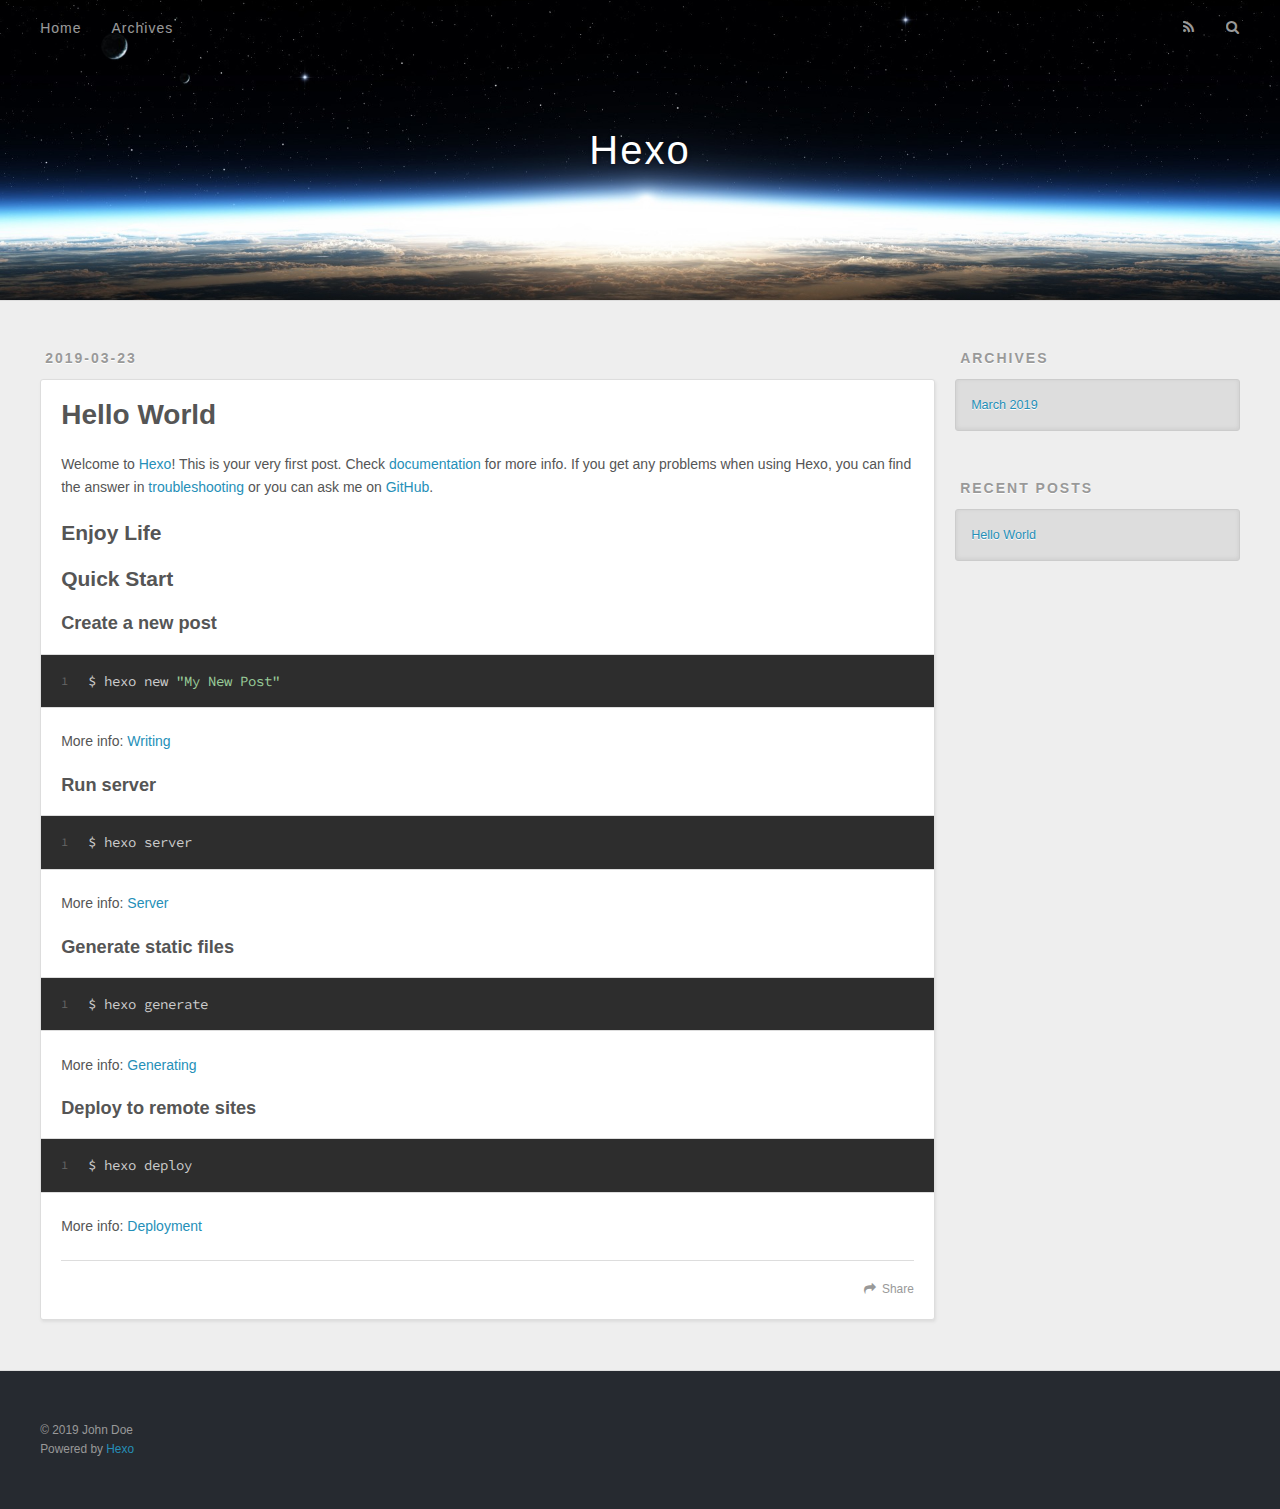
==== index.html @ 16b7b64a "Site updated: 2019-03-23 16:44:20" ====
<!DOCTYPE html>
<html>
<head><meta name="generator" content="Hexo 3.8.0">
  <meta charset="utf-8">
  

  
  <title>Hexo</title>
  <meta name="viewport" content="width=device-width, initial-scale=1, maximum-scale=1">
  <meta property="og:type" content="website">
<meta property="og:title" content="Hexo">
<meta property="og:url" content="http://rare-confused.github.io.git/index.html">
<meta property="og:site_name" content="Hexo">
<meta property="og:locale" content="default">
<meta name="twitter:card" content="summary">
<meta name="twitter:title" content="Hexo">
  
    <link rel="alternate" href="/atom.xml" title="Hexo" type="application/atom+xml">
  
  
    <link rel="icon" href="/favicon.png">
  
  
    <link href="//fonts.googleapis.com/css?family=Source+Code+Pro" rel="stylesheet" type="text/css">
  
  <link rel="stylesheet" href="/css/style.css">
</head>
</html>
<body>
  <div id="container">
    <div id="wrap">
      <header id="header">
  <div id="banner"></div>
  <div id="header-outer" class="outer">
    <div id="header-title" class="inner">
      <h1 id="logo-wrap">
        <a href="/" id="logo">Hexo</a>
      </h1>
      
    </div>
    <div id="header-inner" class="inner">
      <nav id="main-nav">
        <a id="main-nav-toggle" class="nav-icon"></a>
        
          <a class="main-nav-link" href="/">Home</a>
        
          <a class="main-nav-link" href="/archives">Archives</a>
        
      </nav>
      <nav id="sub-nav">
        
          <a id="nav-rss-link" class="nav-icon" href="/atom.xml" title="RSS Feed"></a>
        
        <a id="nav-search-btn" class="nav-icon" title="Search"></a>
      </nav>
      <div id="search-form-wrap">
        <form action="//google.com/search" method="get" accept-charset="UTF-8" class="search-form"><input type="search" name="q" class="search-form-input" placeholder="Search"><button type="submit" class="search-form-submit">&#xF002;</button><input type="hidden" name="sitesearch" value="http://rare-confused.github.io.git"></form>
      </div>
    </div>
  </div>
</header>
      <div class="outer">
        <section id="main">
  
    <article id="post-hello-world" class="article article-type-post" itemscope itemprop="blogPost">
  <div class="article-meta">
    <a href="/2019/03/23/hello-world/" class="article-date">
  <time datetime="2019-03-23T08:23:34.333Z" itemprop="datePublished">2019-03-23</time>
</a>
    
  </div>
  <div class="article-inner">
    
    
      <header class="article-header">
        
  
    <h1 itemprop="name">
      <a class="article-title" href="/2019/03/23/hello-world/">Hello World</a>
    </h1>
  

      </header>
    
    <div class="article-entry" itemprop="articleBody">
      
        <p>Welcome to <a href="https://hexo.io/" target="_blank" rel="noopener">Hexo</a>! This is your very first post. Check <a href="https://hexo.io/docs/" target="_blank" rel="noopener">documentation</a> for more info. If you get any problems when using Hexo, you can find the answer in <a href="https://hexo.io/docs/troubleshooting.html" target="_blank" rel="noopener">troubleshooting</a> or you can ask me on <a href="https://github.com/hexojs/hexo/issues" target="_blank" rel="noopener">GitHub</a>.</p>
<h2 id="Enjoy-Life"><a href="#Enjoy-Life" class="headerlink" title="Enjoy Life"></a>Enjoy Life</h2><h2 id="Quick-Start"><a href="#Quick-Start" class="headerlink" title="Quick Start"></a>Quick Start</h2><h3 id="Create-a-new-post"><a href="#Create-a-new-post" class="headerlink" title="Create a new post"></a>Create a new post</h3><figure class="highlight bash"><table><tr><td class="gutter"><pre><span class="line">1</span><br></pre></td><td class="code"><pre><span class="line">$ hexo new <span class="string">"My New Post"</span></span><br></pre></td></tr></table></figure>
<p>More info: <a href="https://hexo.io/docs/writing.html" target="_blank" rel="noopener">Writing</a></p>
<h3 id="Run-server"><a href="#Run-server" class="headerlink" title="Run server"></a>Run server</h3><figure class="highlight bash"><table><tr><td class="gutter"><pre><span class="line">1</span><br></pre></td><td class="code"><pre><span class="line">$ hexo server</span><br></pre></td></tr></table></figure>
<p>More info: <a href="https://hexo.io/docs/server.html" target="_blank" rel="noopener">Server</a></p>
<h3 id="Generate-static-files"><a href="#Generate-static-files" class="headerlink" title="Generate static files"></a>Generate static files</h3><figure class="highlight bash"><table><tr><td class="gutter"><pre><span class="line">1</span><br></pre></td><td class="code"><pre><span class="line">$ hexo generate</span><br></pre></td></tr></table></figure>
<p>More info: <a href="https://hexo.io/docs/generating.html" target="_blank" rel="noopener">Generating</a></p>
<h3 id="Deploy-to-remote-sites"><a href="#Deploy-to-remote-sites" class="headerlink" title="Deploy to remote sites"></a>Deploy to remote sites</h3><figure class="highlight bash"><table><tr><td class="gutter"><pre><span class="line">1</span><br></pre></td><td class="code"><pre><span class="line">$ hexo deploy</span><br></pre></td></tr></table></figure>
<p>More info: <a href="https://hexo.io/docs/deployment.html" target="_blank" rel="noopener">Deployment</a></p>

      
    </div>
    <footer class="article-footer">
      <a data-url="http://rare-confused.github.io.git/2019/03/23/hello-world/" data-id="cjtl8yqpu000048u8isn8j8bm" class="article-share-link">Share</a>
      
      
    </footer>
  </div>
  
</article>


  


</section>
        
          <aside id="sidebar">
  
    

  
    

  
    
  
    
  <div class="widget-wrap">
    <h3 class="widget-title">Archives</h3>
    <div class="widget">
      <ul class="archive-list"><li class="archive-list-item"><a class="archive-list-link" href="/archives/2019/03/">March 2019</a></li></ul>
    </div>
  </div>


  
    
  <div class="widget-wrap">
    <h3 class="widget-title">Recent Posts</h3>
    <div class="widget">
      <ul>
        
          <li>
            <a href="/2019/03/23/hello-world/">Hello World</a>
          </li>
        
      </ul>
    </div>
  </div>

  
</aside>
        
      </div>
      <footer id="footer">
  
  <div class="outer">
    <div id="footer-info" class="inner">
      &copy; 2019 John Doe<br>
      Powered by <a href="http://hexo.io/" target="_blank">Hexo</a>
    </div>
  </div>
</footer>
    </div>
    <nav id="mobile-nav">
  
    <a href="/" class="mobile-nav-link">Home</a>
  
    <a href="/archives" class="mobile-nav-link">Archives</a>
  
</nav>
    

<script src="//ajax.googleapis.com/ajax/libs/jquery/2.0.3/jquery.min.js"></script>


  <link rel="stylesheet" href="/fancybox/jquery.fancybox.css">
  <script src="/fancybox/jquery.fancybox.pack.js"></script>


<script src="/js/script.js"></script>



  </div>
</body>
</html>
---- css/style.css ----
body {
  width: 100%;
}
body:before,
body:after {
  content: "";
  display: table;
}
body:after {
  clear: both;
}
html,
body,
div,
span,
applet,
object,
iframe,
h1,
h2,
h3,
h4,
h5,
h6,
p,
blockquote,
pre,
a,
abbr,
acronym,
address,
big,
cite,
code,
del,
dfn,
em,
img,
ins,
kbd,
q,
s,
samp,
small,
strike,
strong,
sub,
sup,
tt,
var,
dl,
dt,
dd,
ol,
ul,
li,
fieldset,
form,
label,
legend,
table,
caption,
tbody,
tfoot,
thead,
tr,
th,
td {
  margin: 0;
  padding: 0;
  border: 0;
  outline: 0;
  font-weight: inherit;
  font-style: inherit;
  font-family: inherit;
  font-size: 100%;
  vertical-align: baseline;
}
body {
  line-height: 1;
  color: #000;
  background: #fff;
}
ol,
ul {
  list-style: none;
}
table {
  border-collapse: separate;
  border-spacing: 0;
  vertical-align: middle;
}
caption,
th,
td {
  text-align: left;
  font-weight: normal;
  vertical-align: middle;
}
a img {
  border: none;
}
input,
button {
  margin: 0;
  padding: 0;
}
input::-moz-focus-inner,
button::-moz-focus-inner {
  border: 0;
  padding: 0;
}
@font-face {
  font-family: FontAwesome;
  font-style: normal;
  font-weight: normal;
  src: url("fonts/fontawesome-webfont.eot?v=#4.0.3");
  src: url("fonts/fontawesome-webfont.eot?#iefix&v=#4.0.3") format("embedded-opentype"), url("fonts/fontawesome-webfont.woff?v=#4.0.3") format("woff"), url("fonts/fontawesome-webfont.ttf?v=#4.0.3") format("truetype"), url("fonts/fontawesome-webfont.svg#fontawesomeregular?v=#4.0.3") format("svg");
}
html,
body,
#container {
  height: 100%;
}
body {
  background: #eee;
  font: 14px -apple-system, BlinkMacSystemFont, "Segoe UI", "Roboto", "Oxygen", "Ubuntu", "Cantarell", "Fira Sans", "Droid Sans", "Helvetica Neue", sans-serif;
  -webkit-text-size-adjust: 100%;
}
.outer {
  max-width: 1220px;
  margin: 0 auto;
  padding: 0 20px;
}
.outer:before,
.outer:after {
  content: "";
  display: table;
}
.outer:after {
  clear: both;
}
.inner {
  display: inline;
  float: left;
  width: 98.33333333333333%;
  margin: 0 0.833333333333333%;
}
.left,
.alignleft {
  float: left;
}
.right,
.alignright {
  float: right;
}
.clear {
  clear: both;
}
#container {
  position: relative;
}
.mobile-nav-on {
  overflow: hidden;
}
#wrap {
  height: 100%;
  width: 100%;
  position: absolute;
  top: 0;
  left: 0;
  -webkit-transition: 0.2s ease-out;
  -moz-transition: 0.2s ease-out;
  -ms-transition: 0.2s ease-out;
  transition: 0.2s ease-out;
  z-index: 1;
  background: #eee;
}
.mobile-nav-on #wrap {
  left: 280px;
}
@media screen and (min-width: 768px) {
  #main {
    display: inline;
    float: left;
    width: 73.33333333333333%;
    margin: 0 0.833333333333333%;
  }
}
.article-date,
.article-category-link,
.archive-year,
.widget-title {
  text-decoration: none;
  text-transform: uppercase;
  letter-spacing: 2px;
  color: #999;
  margin-bottom: 1em;
  margin-left: 5px;
  line-height: 1em;
  text-shadow: 0 1px #fff;
  font-weight: bold;
}
.article-inner,
.archive-article-inner {
  background: #fff;
  -webkit-box-shadow: 1px 2px 3px #ddd;
  box-shadow: 1px 2px 3px #ddd;
  border: 1px solid #ddd;
  border-radius: 3px;
}
.article-entry h1,
.widget h1 {
  font-size: 2em;
}
.article-entry h2,
.widget h2 {
  font-size: 1.5em;
}
.article-entry h3,
.widget h3 {
  font-size: 1.3em;
}
.article-entry h4,
.widget h4 {
  font-size: 1.2em;
}
.article-entry h5,
.widget h5 {
  font-size: 1em;
}
.article-entry h6,
.widget h6 {
  font-size: 1em;
  color: #999;
}
.article-entry hr,
.widget hr {
  border: 1px dashed #ddd;
}
.article-entry strong,
.widget strong {
  font-weight: bold;
}
.article-entry em,
.widget em,
.article-entry cite,
.widget cite {
  font-style: italic;
}
.article-entry sup,
.widget sup,
.article-entry sub,
.widget sub {
  font-size: 0.75em;
  line-height: 0;
  position: relative;
  vertical-align: baseline;
}
.article-entry sup,
.widget sup {
  top: -0.5em;
}
.article-entry sub,
.widget sub {
  bottom: -0.2em;
}
.article-entry small,
.widget small {
  font-size: 0.85em;
}
.article-entry acronym,
.widget acronym,
.article-entry abbr,
.widget abbr {
  border-bottom: 1px dotted;
}
.article-entry ul,
.widget ul,
.article-entry ol,
.widget ol,
.article-entry dl,
.widget dl {
  margin: 0 20px;
  line-height: 1.6em;
}
.article-entry ul ul,
.widget ul ul,
.article-entry ol ul,
.widget ol ul,
.article-entry ul ol,
.widget ul ol,
.article-entry ol ol,
.widget ol ol {
  margin-top: 0;
  margin-bottom: 0;
}
.article-entry ul,
.widget ul {
  list-style: disc;
}
.article-entry ol,
.widget ol {
  list-style: decimal;
}
.article-entry dt,
.widget dt {
  font-weight: bold;
}
#header {
  height: 300px;
  position: relative;
  border-bottom: 1px solid #ddd;
}
#header:before,
#header:after {
  content: "";
  position: absolute;
  left: 0;
  right: 0;
  height: 40px;
}
#header:before {
  top: 0;
  background: -webkit-linear-gradient(rgba(0,0,0,0.2), transparent);
  background: -moz-linear-gradient(rgba(0,0,0,0.2), transparent);
  background: -ms-linear-gradient(rgba(0,0,0,0.2), transparent);
  background: linear-gradient(rgba(0,0,0,0.2), transparent);
}
#header:after {
  bottom: 0;
  background: -webkit-linear-gradient(transparent, rgba(0,0,0,0.2));
  background: -moz-linear-gradient(transparent, rgba(0,0,0,0.2));
  background: -ms-linear-gradient(transparent, rgba(0,0,0,0.2));
  background: linear-gradient(transparent, rgba(0,0,0,0.2));
}
#header-outer {
  height: 100%;
  position: relative;
}
#header-inner {
  position: relative;
  overflow: hidden;
}
#banner {
  position: absolute;
  top: 0;
  left: 0;
  width: 100%;
  height: 100%;
  background: url("images/banner.jpg") center #000;
  -webkit-background-size: cover;
  -moz-background-size: cover;
  background-size: cover;
  z-index: -1;
}
#header-title {
  text-align: center;
  height: 40px;
  position: absolute;
  top: 50%;
  left: 0;
  margin-top: -20px;
}
#logo,
#subtitle {
  text-decoration: none;
  color: #fff;
  font-weight: 300;
  text-shadow: 0 1px 4px rgba(0,0,0,0.3);
}
#logo {
  font-size: 40px;
  line-height: 40px;
  letter-spacing: 2px;
}
#subtitle {
  font-size: 16px;
  line-height: 16px;
  letter-spacing: 1px;
}
#subtitle-wrap {
  margin-top: 16px;
}
#main-nav {
  float: left;
  margin-left: -15px;
}
.nav-icon,
.main-nav-link {
  float: left;
  color: #fff;
  opacity: 0.6;
  text-decoration: none;
  text-shadow: 0 1px rgba(0,0,0,0.2);
  -webkit-transition: opacity 0.2s;
  -moz-transition: opacity 0.2s;
  -ms-transition: opacity 0.2s;
  transition: opacity 0.2s;
  display: block;
  padding: 20px 15px;
}
.nav-icon:hover,
.main-nav-link:hover {
  opacity: 1;
}
.nav-icon {
  font-family: FontAwesome;
  text-align: center;
  font-size: 14px;
  width: 14px;
  height: 14px;
  padding: 20px 15px;
  position: relative;
  cursor: pointer;
}
.main-nav-link {
  font-weight: 300;
  letter-spacing: 1px;
}
@media screen and (max-width: 479px) {
  .main-nav-link {
    display: none;
  }
}
#main-nav-toggle {
  display: none;
}
#main-nav-toggle:before {
  content: "\f0c9";
}
@media screen and (max-width: 479px) {
  #main-nav-toggle {
    display: block;
  }
}
#sub-nav {
  float: right;
  margin-right: -15px;
}
#nav-rss-link:before {
  content: "\f09e";
}
#nav-search-btn:before {
  content: "\f002";
}
#search-form-wrap {
  position: absolute;
  top: 15px;
  width: 150px;
  height: 30px;
  right: -150px;
  opacity: 0;
  -webkit-transition: 0.2s ease-out;
  -moz-transition: 0.2s ease-out;
  -ms-transition: 0.2s ease-out;
  transition: 0.2s ease-out;
}
#search-form-wrap.on {
  opacity: 1;
  right: 0;
}
@media screen and (max-width: 479px) {
  #search-form-wrap {
    width: 100%;
    right: -100%;
  }
}
.search-form {
  position: absolute;
  top: 0;
  left: 0;
  right: 0;
  background: #fff;
  padding: 5px 15px;
  border-radius: 15px;
  -webkit-box-shadow: 0 0 10px rgba(0,0,0,0.3);
  box-shadow: 0 0 10px rgba(0,0,0,0.3);
}
.search-form-input {
  border: none;
  background: none;
  color: #555;
  width: 100%;
  font: 13px -apple-system, BlinkMacSystemFont, "Segoe UI", "Roboto", "Oxygen", "Ubuntu", "Cantarell", "Fira Sans", "Droid Sans", "Helvetica Neue", sans-serif;
  outline: none;
}
.search-form-input::-webkit-search-results-decoration,
.search-form-input::-webkit-search-cancel-button {
  -webkit-appearance: none;
}
.search-form-submit {
  position: absolute;
  top: 50%;
  right: 10px;
  margin-top: -7px;
  font: 13px FontAwesome;
  border: none;
  background: none;
  color: #bbb;
  cursor: pointer;
}
.search-form-submit:hover,
.search-form-submit:focus {
  color: #777;
}
.article {
  margin: 50px 0;
}
.article-inner {
  overflow: hidden;
}
.article-meta:before,
.article-meta:after {
  content: "";
  display: table;
}
.article-meta:after {
  clear: both;
}
.article-date {
  float: left;
}
.article-category {
  float: left;
  line-height: 1em;
  color: #ccc;
  text-shadow: 0 1px #fff;
  margin-left: 8px;
}
.article-category:before {
  content: "\2022";
}
.article-category-link {
  margin: 0 12px 1em;
}
.article-header {
  padding: 20px 20px 0;
}
.article-title {
  text-decoration: none;
  font-size: 2em;
  font-weight: bold;
  color: #555;
  line-height: 1.1em;
  -webkit-transition: color 0.2s;
  -moz-transition: color 0.2s;
  -ms-transition: color 0.2s;
  transition: color 0.2s;
}
a.article-title:hover {
  color: #258fb8;
}
.article-entry {
  color: #555;
  padding: 0 20px;
}
.article-entry:before,
.article-entry:after {
  content: "";
  display: table;
}
.article-entry:after {
  clear: both;
}
.article-entry p,
.article-entry table {
  line-height: 1.6em;
  margin: 1.6em 0;
}
.article-entry h1,
.article-entry h2,
.article-entry h3,
.article-entry h4,
.article-entry h5,
.article-entry h6 {
  font-weight: bold;
}
.article-entry h1,
.article-entry h2,
.article-entry h3,
.article-entry h4,
.article-entry h5,
.article-entry h6 {
  line-height: 1.1em;
  margin: 1.1em 0;
}
.article-entry a {
  color: #258fb8;
  text-decoration: none;
}
.article-entry a:hover {
  text-decoration: underline;
}
.article-entry ul,
.article-entry ol,
.article-entry dl {
  margin-top: 1.6em;
  margin-bottom: 1.6em;
}
.article-entry img,
.article-entry video {
  max-width: 100%;
  height: auto;
  display: block;
  margin: auto;
}
.article-entry iframe {
  border: none;
}
.article-entry table {
  width: 100%;
  border-collapse: collapse;
  border-spacing: 0;
}
.article-entry th {
  font-weight: bold;
  border-bottom: 3px solid #ddd;
  padding-bottom: 0.5em;
}
.article-entry td {
  border-bottom: 1px solid #ddd;
  padding: 10px 0;
}
.article-entry blockquote {
  font-family: Georgia, "Times New Roman", serif;
  font-size: 1.4em;
  margin: 1.6em 20px;
  text-align: center;
}
.article-entry blockquote footer {
  font-size: 14px;
  margin: 1.6em 0;
  font-family: -apple-system, BlinkMacSystemFont, "Segoe UI", "Roboto", "Oxygen", "Ubuntu", "Cantarell", "Fira Sans", "Droid Sans", "Helvetica Neue", sans-serif;
}
.article-entry blockquote footer cite:before {
  content: "—";
  padding: 0 0.5em;
}
.article-entry .pullquote {
  text-align: left;
  width: 45%;
  margin: 0;
}
.article-entry .pullquote.left {
  margin-left: 0.5em;
  margin-right: 1em;
}
.article-entry .pullquote.right {
  margin-right: 0.5em;
  margin-left: 1em;
}
.article-entry .caption {
  color: #999;
  display: block;
  font-size: 0.9em;
  margin-top: 0.5em;
  position: relative;
  text-align: center;
}
.article-entry .video-container {
  position: relative;
  padding-top: 56.25%;
  height: 0;
  overflow: hidden;
}
.article-entry .video-container iframe,
.article-entry .video-container object,
.article-entry .video-container embed {
  position: absolute;
  top: 0;
  left: 0;
  width: 100%;
  height: 100%;
  margin-top: 0;
}
.article-more-link a {
  display: inline-block;
  line-height: 1em;
  padding: 6px 15px;
  border-radius: 15px;
  background: #eee;
  color: #999;
  text-shadow: 0 1px #fff;
  text-decoration: none;
}
.article-more-link a:hover {
  background: #258fb8;
  color: #fff;
  text-decoration: none;
  text-shadow: 0 1px #1e7293;
}
.article-footer {
  font-size: 0.85em;
  line-height: 1.6em;
  border-top: 1px solid #ddd;
  padding-top: 1.6em;
  margin: 0 20px 20px;
}
.article-footer:before,
.article-footer:after {
  content: "";
  display: table;
}
.article-footer:after {
  clear: both;
}
.article-footer a {
  color: #999;
  text-decoration: none;
}
.article-footer a:hover {
  color: #555;
}
.article-tag-list-item {
  float: left;
  margin-right: 10px;
}
.article-tag-list-link:before {
  content: "#";
}
.article-comment-link {
  float: right;
}
.article-comment-link:before {
  content: "\f075";
  font-family: FontAwesome;
  padding-right: 8px;
}
.article-share-link {
  cursor: pointer;
  float: right;
  margin-left: 20px;
}
.article-share-link:before {
  content: "\f064";
  font-family: FontAwesome;
  padding-right: 6px;
}
#article-nav {
  position: relative;
}
#article-nav:before,
#article-nav:after {
  content: "";
  display: table;
}
#article-nav:after {
  clear: both;
}
@media screen and (min-width: 768px) {
  #article-nav {
    margin: 50px 0;
  }
  #article-nav:before {
    width: 8px;
    height: 8px;
    position: absolute;
    top: 50%;
    left: 50%;
    margin-top: -4px;
    margin-left: -4px;
    content: "";
    border-radius: 50%;
    background: #ddd;
    -webkit-box-shadow: 0 1px 2px #fff;
    box-shadow: 0 1px 2px #fff;
  }
}
.article-nav-link-wrap {
  text-decoration: none;
  text-shadow: 0 1px #fff;
  color: #999;
  -webkit-box-sizing: border-box;
  -moz-box-sizing: border-box;
  box-sizing: border-box;
  margin-top: 50px;
  text-align: center;
  display: block;
}
.article-nav-link-wrap:hover {
  color: #555;
}
@media screen and (min-width: 768px) {
  .article-nav-link-wrap {
    width: 50%;
    margin-top: 0;
  }
}
@media screen and (min-width: 768px) {
  #article-nav-newer {
    float: left;
    text-align: right;
    padding-right: 20px;
  }
}
@media screen and (min-width: 768px) {
  #article-nav-older {
    float: right;
    text-align: left;
    padding-left: 20px;
  }
}
.article-nav-caption {
  text-transform: uppercase;
  letter-spacing: 2px;
  color: #ddd;
  line-height: 1em;
  font-weight: bold;
}
#article-nav-newer .article-nav-caption {
  margin-right: -2px;
}
.article-nav-title {
  font-size: 0.85em;
  line-height: 1.6em;
  margin-top: 0.5em;
}
.article-share-box {
  position: absolute;
  display: none;
  background: #fff;
  -webkit-box-shadow: 1px 2px 10px rgba(0,0,0,0.2);
  box-shadow: 1px 2px 10px rgba(0,0,0,0.2);
  border-radius: 3px;
  margin-left: -145px;
  overflow: hidden;
  z-index: 1;
}
.article-share-box.on {
  display: block;
}
.article-share-input {
  width: 100%;
  background: none;
  -webkit-box-sizing: border-box;
  -moz-box-sizing: border-box;
  box-sizing: border-box;
  font: 14px -apple-system, BlinkMacSystemFont, "Segoe UI", "Roboto", "Oxygen", "Ubuntu", "Cantarell", "Fira Sans", "Droid Sans", "Helvetica Neue", sans-serif;
  padding: 0 15px;
  color: #555;
  outline: none;
  border: 1px solid #ddd;
  border-radius: 3px 3px 0 0;
  height: 36px;
  line-height: 36px;
}
.article-share-links {
  background: #eee;
}
.article-share-links:before,
.article-share-links:after {
  content: "";
  display: table;
}
.article-share-links:after {
  clear: both;
}
.article-share-twitter,
.article-share-facebook,
.article-share-pinterest,
.article-share-google {
  width: 50px;
  height: 36px;
  display: block;
  float: left;
  position: relative;
  color: #999;
  text-shadow: 0 1px #fff;
}
.article-share-twitter:before,
.article-share-facebook:before,
.article-share-pinterest:before,
.article-share-google:before {
  font-size: 20px;
  font-family: FontAwesome;
  width: 20px;
  height: 20px;
  position: absolute;
  top: 50%;
  left: 50%;
  margin-top: -10px;
  margin-left: -10px;
  text-align: center;
}
.article-share-twitter:hover,
.article-share-facebook:hover,
.article-share-pinterest:hover,
.article-share-google:hover {
  color: #fff;
}
.article-share-twitter:before {
  content: "\f099";
}
.article-share-twitter:hover {
  background: #00aced;
  text-shadow: 0 1px #008abe;
}
.article-share-facebook:before {
  content: "\f09a";
}
.article-share-facebook:hover {
  background: #3b5998;
  text-shadow: 0 1px #2f477a;
}
.article-share-pinterest:before {
  content: "\f0d2";
}
.article-share-pinterest:hover {
  background: #cb2027;
  text-shadow: 0 1px #a21a1f;
}
.article-share-google:before {
  content: "\f0d5";
}
.article-share-google:hover {
  background: #dd4b39;
  text-shadow: 0 1px #be3221;
}
.article-gallery {
  background: #000;
  position: relative;
}
.article-gallery-photos {
  position: relative;
  overflow: hidden;
}
.article-gallery-img {
  display: none;
  max-width: 100%;
}
.article-gallery-img:first-child {
  display: block;
}
.article-gallery-img.loaded {
  position: absolute;
  display: block;
}
.article-gallery-img img {
  display: block;
  max-width: 100%;
  margin: 0 auto;
}
#comments {
  background: #fff;
  -webkit-box-shadow: 1px 2px 3px #ddd;
  box-shadow: 1px 2px 3px #ddd;
  padding: 20px;
  border: 1px solid #ddd;
  border-radius: 3px;
  margin: 50px 0;
}
#comments a {
  color: #258fb8;
}
.archives-wrap {
  margin: 50px 0;
}
.archives:before,
.archives:after {
  content: "";
  display: table;
}
.archives:after {
  clear: both;
}
.archive-year-wrap {
  margin-bottom: 1em;
}
.archives {
  -webkit-column-gap: 10px;
  -moz-column-gap: 10px;
  column-gap: 10px;
}
@media screen and (min-width: 480px) and (max-width: 767px) {
  .archives {
    -webkit-column-count: 2;
    -moz-column-count: 2;
    column-count: 2;
  }
}
@media screen and (min-width: 768px) {
  .archives {
    -webkit-column-count: 3;
    -moz-column-count: 3;
    column-count: 3;
  }
}
.archive-article {
  -webkit-column-break-inside: avoid;
  page-break-inside: avoid;
  overflow: hidden;
  break-inside: avoid-column;
}
.archive-article-inner {
  padding: 10px;
  margin-bottom: 15px;
}
.archive-article-title {
  text-decoration: none;
  font-weight: bold;
  color: #555;
  -webkit-transition: color 0.2s;
  -moz-transition: color 0.2s;
  -ms-transition: color 0.2s;
  transition: color 0.2s;
  line-height: 1.6em;
}
.archive-article-title:hover {
  color: #258fb8;
}
.archive-article-footer {
  margin-top: 1em;
}
.archive-article-date {
  color: #999;
  text-decoration: none;
  font-size: 0.85em;
  line-height: 1em;
  margin-bottom: 0.5em;
  display: block;
}
#page-nav {
  margin: 50px auto;
  background: #fff;
  -webkit-box-shadow: 1px 2px 3px #ddd;
  box-shadow: 1px 2px 3px #ddd;
  border: 1px solid #ddd;
  border-radius: 3px;
  text-align: center;
  color: #999;
  overflow: hidden;
}
#page-nav:before,
#page-nav:after {
  content: "";
  display: table;
}
#page-nav:after {
  clear: both;
}
#page-nav a,
#page-nav span {
  padding: 10px 20px;
  line-height: 1;
  height: 2ex;
}
#page-nav a {
  color: #999;
  text-decoration: none;
}
#page-nav a:hover {
  background: #999;
  color: #fff;
}
#page-nav .prev {
  float: left;
}
#page-nav .next {
  float: right;
}
#page-nav .page-number {
  display: inline-block;
}
@media screen and (max-width: 479px) {
  #page-nav .page-number {
    display: none;
  }
}
#page-nav .current {
  color: #555;
  font-weight: bold;
}
#page-nav .space {
  color: #ddd;
}
#footer {
  background: #262a30;
  padding: 50px 0;
  border-top: 1px solid #ddd;
  color: #999;
}
#footer a {
  color: #258fb8;
  text-decoration: none;
}
#footer a:hover {
  text-decoration: underline;
}
#footer-info {
  line-height: 1.6em;
  font-size: 0.85em;
}
.article-entry pre,
.article-entry .highlight {
  background: #2d2d2d;
  margin: 0 -20px;
  padding: 15px 20px;
  border-style: solid;
  border-color: #ddd;
  border-width: 1px 0;
  overflow: auto;
  color: #ccc;
  line-height: 22.400000000000002px;
}
.article-entry .highlight .gutter pre,
.article-entry .gist .gist-file .gist-data .line-numbers {
  color: #666;
  font-size: 0.85em;
}
.article-entry pre,
.article-entry code {
  font-family: "Source Code Pro", Consolas, Monaco, Menlo, Consolas, monospace;
}
.article-entry code {
  background: #eee;
  text-shadow: 0 1px #fff;
  padding: 0 0.3em;
}
.article-entry pre code {
  background: none;
  text-shadow: none;
  padding: 0;
}
.article-entry .highlight pre {
  border: none;
  margin: 0;
  padding: 0;
}
.article-entry .highlight table {
  margin: 0;
  width: auto;
}
.article-entry .highlight td {
  border: none;
  padding: 0;
}
.article-entry .highlight figcaption {
  font-size: 0.85em;
  color: #999;
  line-height: 1em;
  margin-bottom: 1em;
}
.article-entry .highlight figcaption:before,
.article-entry .highlight figcaption:after {
  content: "";
  display: table;
}
.article-entry .highlight figcaption:after {
  clear: both;
}
.article-entry .highlight figcaption a {
  float: right;
}
.article-entry .highlight .gutter pre {
  text-align: right;
  padding-right: 20px;
}
.article-entry .highlight .line {
  height: 22.400000000000002px;
}
.article-entry .highlight .line.marked {
  background: #515151;
}
.article-entry .gist {
  margin: 0 -20px;
  border-style: solid;
  border-color: #ddd;
  border-width: 1px 0;
  background: #2d2d2d;
  padding: 15px 20px 15px 0;
}
.article-entry .gist .gist-file {
  border: none;
  font-family: "Source Code Pro", Consolas, Monaco, Menlo, Consolas, monospace;
  margin: 0;
}
.article-entry .gist .gist-file .gist-data {
  background: none;
  border: none;
}
.article-entry .gist .gist-file .gist-data .line-numbers {
  background: none;
  border: none;
  padding: 0 20px 0 0;
}
.article-entry .gist .gist-file .gist-data .line-data {
  padding: 0 !important;
}
.article-entry .gist .gist-file .highlight {
  margin: 0;
  padding: 0;
  border: none;
}
.article-entry .gist .gist-file .gist-meta {
  background: #2d2d2d;
  color: #999;
  font: 0.85em -apple-system, BlinkMacSystemFont, "Segoe UI", "Roboto", "Oxygen", "Ubuntu", "Cantarell", "Fira Sans", "Droid Sans", "Helvetica Neue", sans-serif;
  text-shadow: 0 0;
  padding: 0;
  margin-top: 1em;
  margin-left: 20px;
}
.article-entry .gist .gist-file .gist-meta a {
  color: #258fb8;
  font-weight: normal;
}
.article-entry .gist .gist-file .gist-meta a:hover {
  text-decoration: underline;
}
pre .comment,
pre .title {
  color: #999;
}
pre .variable,
pre .attribute,
pre .tag,
pre .regexp,
pre .ruby .constant,
pre .xml .tag .title,
pre .xml .pi,
pre .xml .doctype,
pre .html .doctype,
pre .css .id,
pre .css .class,
pre .css .pseudo {
  color: #f2777a;
}
pre .number,
pre .preprocessor,
pre .built_in,
pre .literal,
pre .params,
pre .constant {
  color: #f99157;
}
pre .class,
pre .ruby .class .title,
pre .css .rules .attribute {
  color: #9c9;
}
pre .string,
pre .value,
pre .inheritance,
pre .header,
pre .ruby .symbol,
pre .xml .cdata {
  color: #9c9;
}
pre .css .hexcolor {
  color: #6cc;
}
pre .function,
pre .python .decorator,
pre .python .title,
pre .ruby .function .title,
pre .ruby .title .keyword,
pre .perl .sub,
pre .javascript .title,
pre .coffeescript .title {
  color: #69c;
}
pre .keyword,
pre .javascript .function {
  color: #c9c;
}
@media screen and (max-width: 479px) {
  #mobile-nav {
    position: absolute;
    top: 0;
    left: 0;
    width: 280px;
    height: 100%;
    background: #191919;
    border-right: 1px solid #fff;
  }
}
@media screen and (max-width: 479px) {
  .mobile-nav-link {
    display: block;
    color: #999;
    text-decoration: none;
    padding: 15px 20px;
    font-weight: bold;
  }
  .mobile-nav-link:hover {
    color: #fff;
  }
}
@media screen and (min-width: 768px) {
  #sidebar {
    display: inline;
    float: left;
    width: 23.333333333333332%;
    margin: 0 0.833333333333333%;
  }
}
.widget-wrap {
  margin: 50px 0;
}
.widget {
  color: #777;
  text-shadow: 0 1px #fff;
  background: #ddd;
  -webkit-box-shadow: 0 -1px 4px #ccc inset;
  box-shadow: 0 -1px 4px #ccc inset;
  border: 1px solid #ccc;
  padding: 15px;
  border-radius: 3px;
}
.widget a {
  color: #258fb8;
  text-decoration: none;
}
.widget a:hover {
  text-decoration: underline;
}
.widget ul ul,
.widget ol ul,
.widget dl ul,
.widget ul ol,
.widget ol ol,
.widget dl ol,
.widget ul dl,
.widget ol dl,
.widget dl dl {
  margin-left: 15px;
  list-style: disc;
}
.widget {
  line-height: 1.6em;
  word-wrap: break-word;
  font-size: 0.9em;
}
.widget ul,
.widget ol {
  list-style: none;
  margin: 0;
}
.widget ul ul,
.widget ol ul,
.widget ul ol,
.widget ol ol {
  margin: 0 20px;
}
.widget ul ul,
.widget ol ul {
  list-style: disc;
}
.widget ul ol,
.widget ol ol {
  list-style: decimal;
}
.category-list-count,
.tag-list-count,
.archive-list-count {
  padding-left: 5px;
  color: #999;
  font-size: 0.85em;
}
.category-list-count:before,
.tag-list-count:before,
.archive-list-count:before {
  content: "(";
}
.category-list-count:after,
.tag-list-count:after,
.archive-list-count:after {
  content: ")";
}
.tagcloud a {
  margin-right: 5px;
  display: inline-block;
}
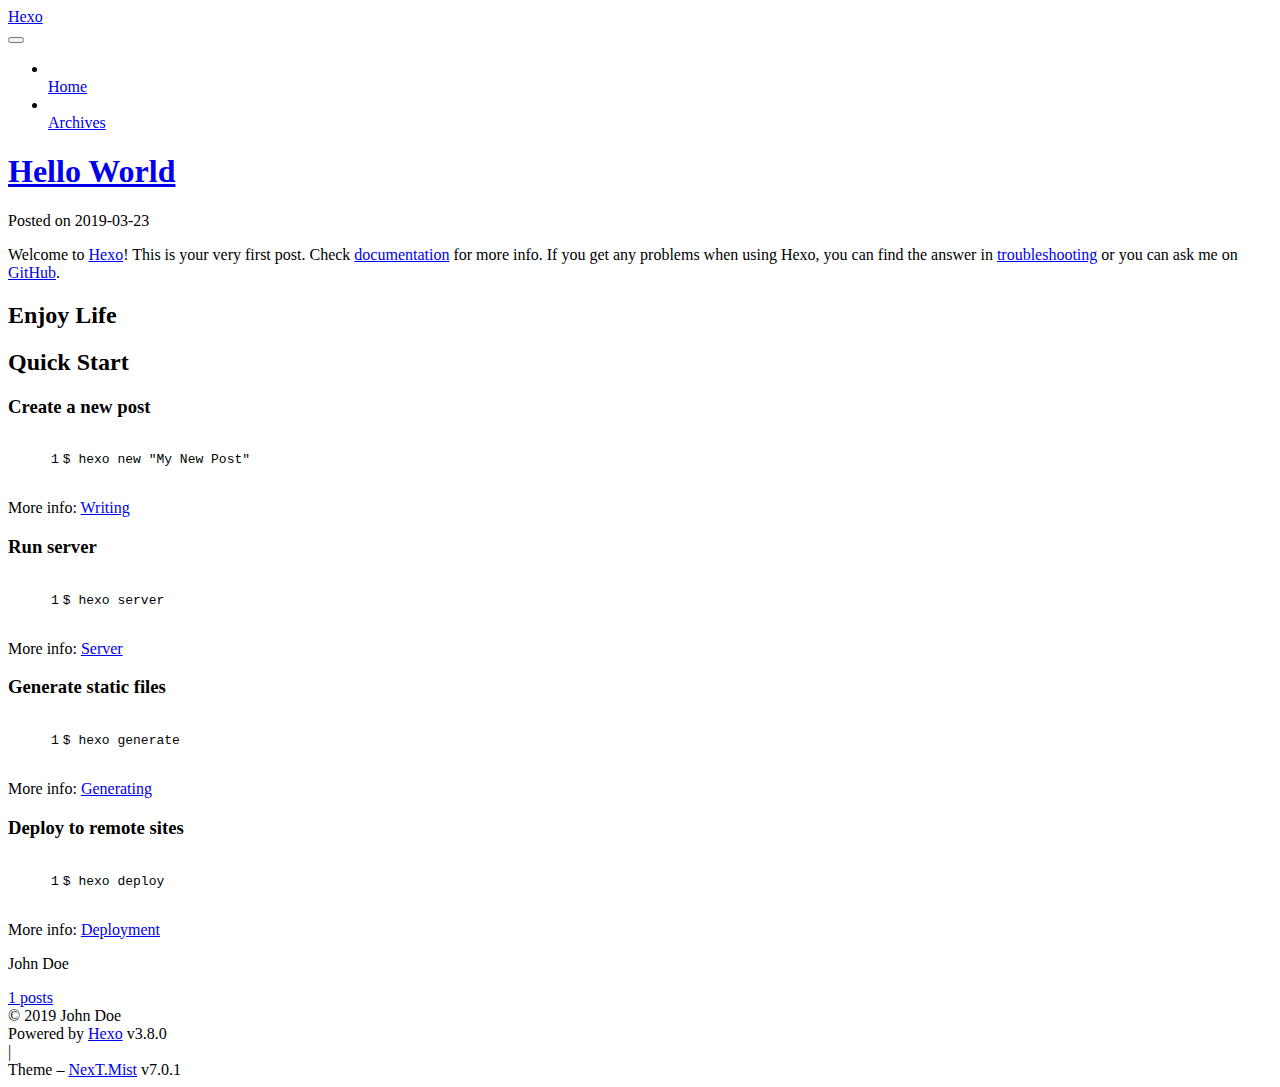
==== commit cccf21fc: "Site updated: 2019-03-23 18:25:07" ====
--- a/index.html
+++ b/index.html
@@ -1,90 +1,377 @@
 <!DOCTYPE html>
-<html>
+
+
+
+
+
+
+
+
+
+
+
+
+  
+
+
+<html class="theme-next mist use-motion" lang>
 <head><meta name="generator" content="Hexo 3.8.0">
-  <meta charset="utf-8">
-  
-
-  
-  <title>Hexo</title>
-  <meta name="viewport" content="width=device-width, initial-scale=1, maximum-scale=1">
+  <meta charset="UTF-8">
+<meta http-equiv="X-UA-Compatible" content="IE=edge">
+<meta name="viewport" content="width=device-width, initial-scale=1, maximum-scale=2">
+<meta name="theme-color" content="#222">
+
+
+
+
+
+
+
+
+
+
+
+
+
+
+
+
+
+
+
+
+
+
+
+
+<link rel="stylesheet" href="/lib/font-awesome/css/font-awesome.min.css?v=4.6.2">
+
+<link rel="stylesheet" href="/css/main.css?v=7.0.1">
+
+
+  <link rel="apple-touch-icon" sizes="180x180" href="/images/apple-touch-icon-next.png?v=7.0.1">
+
+
+  <link rel="icon" type="image/png" sizes="32x32" href="/images/favicon-32x32-next.png?v=7.0.1">
+
+
+  <link rel="icon" type="image/png" sizes="16x16" href="/images/favicon-16x16-next.png?v=7.0.1">
+
+
+  <link rel="mask-icon" href="/images/logo.svg?v=7.0.1" color="#222">
+
+
+
+
+
+
+
+<script id="hexo.configurations">
+  var NexT = window.NexT || {};
+  var CONFIG = {
+    root: '/',
+    scheme: 'Mist',
+    version: '7.0.1',
+    sidebar: {"position":"left","display":"post","offset":12,"onmobile":false,"dimmer":false},
+    back2top: true,
+    back2top_sidebar: false,
+    fancybox: false,
+    fastclick: false,
+    lazyload: false,
+    tabs: true,
+    motion: {"enable":true,"async":false,"transition":{"post_block":"fadeIn","post_header":"slideDownIn","post_body":"slideDownIn","coll_header":"slideLeftIn","sidebar":"slideUpIn"}},
+    algolia: {
+      applicationID: '',
+      apiKey: '',
+      indexName: '',
+      hits: {"per_page":10},
+      labels: {"input_placeholder":"Search for Posts","hits_empty":"We didn't find any results for the search: ${query}","hits_stats":"${hits} results found in ${time} ms"}
+    }
+  };
+</script>
+
+
+  
+
+
+
+
   <meta property="og:type" content="website">
 <meta property="og:title" content="Hexo">
-<meta property="og:url" content="http://rare-confused.github.io.git/index.html">
+<meta property="og:url" content="https://2435228436.github.io/rare-confused.github.io/index.html">
 <meta property="og:site_name" content="Hexo">
 <meta property="og:locale" content="default">
 <meta name="twitter:card" content="summary">
 <meta name="twitter:title" content="Hexo">
-  
-    <link rel="alternate" href="/atom.xml" title="Hexo" type="application/atom+xml">
-  
-  
-    <link rel="icon" href="/favicon.png">
-  
-  
-    <link href="//fonts.googleapis.com/css?family=Source+Code+Pro" rel="stylesheet" type="text/css">
-  
-  <link rel="stylesheet" href="/css/style.css">
+
+
+
+
+
+
+  <link rel="canonical" href="https://2435228436.github.io/rare-confused.github.io/">
+
+
+
+<script id="page.configurations">
+  CONFIG.page = {
+    sidebar: "",
+  };
+</script>
+
+  <title>Hexo</title>
+  
+
+
+
+
+
+
+
+
+
+
+
+
+  <noscript>
+  <style>
+  .use-motion .motion-element,
+  .use-motion .brand,
+  .use-motion .menu-item,
+  .sidebar-inner,
+  .use-motion .post-block,
+  .use-motion .pagination,
+  .use-motion .comments,
+  .use-motion .post-header,
+  .use-motion .post-body,
+  .use-motion .collection-title { opacity: initial; }
+
+  .use-motion .logo,
+  .use-motion .site-title,
+  .use-motion .site-subtitle {
+    opacity: initial;
+    top: initial;
+  }
+
+  .use-motion .logo-line-before i { left: initial; }
+  .use-motion .logo-line-after i { right: initial; }
+  </style>
+</noscript>
+
 </head>
-</html>
-<body>
-  <div id="container">
-    <div id="wrap">
-      <header id="header">
-  <div id="banner"></div>
-  <div id="header-outer" class="outer">
-    <div id="header-title" class="inner">
-      <h1 id="logo-wrap">
-        <a href="/" id="logo">Hexo</a>
-      </h1>
-      
+
+<body itemscope itemtype="http://schema.org/WebPage" lang="default">
+
+  
+  
+    
+  
+
+  <div class="container sidebar-position-left 
+  page-home">
+    <div class="headband"></div>
+
+    <header id="header" class="header" itemscope itemtype="http://schema.org/WPHeader">
+      <div class="header-inner"><div class="site-brand-wrapper">
+  <div class="site-meta">
+    
+
+    <div class="custom-logo-site-title">
+      <a href="/" class="brand" rel="start">
+        <span class="logo-line-before"><i></i></span>
+        <span class="site-title">Hexo</span>
+        <span class="logo-line-after"><i></i></span>
+      </a>
     </div>
-    <div id="header-inner" class="inner">
-      <nav id="main-nav">
-        <a id="main-nav-toggle" class="nav-icon"></a>
-        
-          <a class="main-nav-link" href="/">Home</a>
-        
-          <a class="main-nav-link" href="/archives">Archives</a>
-        
-      </nav>
-      <nav id="sub-nav">
-        
-          <a id="nav-rss-link" class="nav-icon" href="/atom.xml" title="RSS Feed"></a>
-        
-        <a id="nav-search-btn" class="nav-icon" title="Search"></a>
-      </nav>
-      <div id="search-form-wrap">
-        <form action="//google.com/search" method="get" accept-charset="UTF-8" class="search-form"><input type="search" name="q" class="search-form-input" placeholder="Search"><button type="submit" class="search-form-submit">&#xF002;</button><input type="hidden" name="sitesearch" value="http://rare-confused.github.io.git"></form>
-      </div>
-    </div>
+    
+    
   </div>
-</header>
-      <div class="outer">
-        <section id="main">
-  
-    <article id="post-hello-world" class="article article-type-post" itemscope itemprop="blogPost">
-  <div class="article-meta">
-    <a href="/2019/03/23/hello-world/" class="article-date">
-  <time datetime="2019-03-23T08:23:34.333Z" itemprop="datePublished">2019-03-23</time>
-</a>
-    
+
+  <div class="site-nav-toggle">
+    <button aria-label="Toggle navigation bar">
+      <span class="btn-bar"></span>
+      <span class="btn-bar"></span>
+      <span class="btn-bar"></span>
+    </button>
   </div>
-  <div class="article-inner">
-    
-    
-      <header class="article-header">
-        
-  
-    <h1 itemprop="name">
-      <a class="article-title" href="/2019/03/23/hello-world/">Hello World</a>
-    </h1>
-  
-
+</div>
+
+
+
+<nav class="site-nav">
+  
+    <ul id="menu" class="menu">
+      
+        
+        
+        
+          
+          <li class="menu-item menu-item-home menu-item-active">
+
+    
+    
+    
+      
+    
+
+    
+
+    <a href="/" rel="section"><i class="menu-item-icon fa fa-fw fa-home"></i> <br>Home</a>
+
+  </li>
+        
+        
+        
+          
+          <li class="menu-item menu-item-archives">
+
+    
+    
+    
+      
+    
+
+    
+
+    <a href="/archives/" rel="section"><i class="menu-item-icon fa fa-fw fa-archive"></i> <br>Archives</a>
+
+  </li>
+
+      
+      
+    </ul>
+  
+
+  
+    
+
+  
+
+  
+</nav>
+
+
+
+  
+
+
+
+</div>
+    </header>
+
+    
+
+
+    <main id="main" class="main">
+      <div class="main-inner">
+        <div class="content-wrap">
+          
+          <div id="content" class="content">
+            
+  <section id="posts" class="posts-expand">
+    
+      
+
+  
+
+  
+  
+  
+
+  
+
+  <article class="post post-type-normal" itemscope itemtype="http://schema.org/Article">
+  
+  
+  
+  <div class="post-block">
+    <link itemprop="mainEntityOfPage" href="https://2435228436.github.io/rare-confused.github.io/2019/03/23/hello-world/">
+
+    <span hidden itemprop="author" itemscope itemtype="http://schema.org/Person">
+      <meta itemprop="name" content="John Doe">
+      <meta itemprop="description" content>
+      <meta itemprop="image" content="/images/avatar.gif">
+    </span>
+
+    <span hidden itemprop="publisher" itemscope itemtype="http://schema.org/Organization">
+      <meta itemprop="name" content="Hexo">
+    </span>
+
+    
+      <header class="post-header">
+
+        
+        
+          <h1 class="post-title" itemprop="name headline">
+                
+                
+                <a href="/2019/03/23/hello-world/" class="post-title-link" itemprop="url">Hello World</a>
+              
+            
+          </h1>
+        
+
+        <div class="post-meta">
+          <span class="post-time">
+
+            
+            
+            
+
+            
+              <span class="post-meta-item-icon">
+                <i class="fa fa-calendar-o"></i>
+              </span>
+              
+                <span class="post-meta-item-text">Posted on</span>
+              
+
+              
+                
+              
+
+              <time title="Created: 2019-03-23 16:23:34 / Modified: 16:33:12" itemprop="dateCreated datePublished" datetime="2019-03-23T16:23:34+08:00">2019-03-23</time>
+            
+
+            
+              
+
+              
+            
+          </span>
+
+          
+
+          
+            
+            
+          
+
+          
+          
+
+          
+
+          
+
+          
+
+        </div>
       </header>
     
-    <div class="article-entry" itemprop="articleBody">
-      
-        <p>Welcome to <a href="https://hexo.io/" target="_blank" rel="noopener">Hexo</a>! This is your very first post. Check <a href="https://hexo.io/docs/" target="_blank" rel="noopener">documentation</a> for more info. If you get any problems when using Hexo, you can find the answer in <a href="https://hexo.io/docs/troubleshooting.html" target="_blank" rel="noopener">troubleshooting</a> or you can ask me on <a href="https://github.com/hexojs/hexo/issues" target="_blank" rel="noopener">GitHub</a>.</p>
+
+    
+    
+    
+    <div class="post-body" itemprop="articleBody">
+
+      
+      
+
+      
+        
+          
+            <p>Welcome to <a href="https://hexo.io/" target="_blank" rel="noopener">Hexo</a>! This is your very first post. Check <a href="https://hexo.io/docs/" target="_blank" rel="noopener">documentation</a> for more info. If you get any problems when using Hexo, you can find the answer in <a href="https://hexo.io/docs/troubleshooting.html" target="_blank" rel="noopener">troubleshooting</a> or you can ask me on <a href="https://github.com/hexojs/hexo/issues" target="_blank" rel="noopener">GitHub</a>.</p>
 <h2 id="Enjoy-Life"><a href="#Enjoy-Life" class="headerlink" title="Enjoy Life"></a>Enjoy Life</h2><h2 id="Quick-Start"><a href="#Quick-Start" class="headerlink" title="Quick Start"></a>Quick Start</h2><h3 id="Create-a-new-post"><a href="#Create-a-new-post" class="headerlink" title="Create a new post"></a>Create a new post</h3><figure class="highlight bash"><table><tr><td class="gutter"><pre><span class="line">1</span><br></pre></td><td class="code"><pre><span class="line">$ hexo new <span class="string">"My New Post"</span></span><br></pre></td></tr></table></figure>
 <p>More info: <a href="https://hexo.io/docs/writing.html" target="_blank" rel="noopener">Writing</a></p>
 <h3 id="Run-server"><a href="#Run-server" class="headerlink" title="Run server"></a>Run server</h3><figure class="highlight bash"><table><tr><td class="gutter"><pre><span class="line">1</span><br></pre></td><td class="code"><pre><span class="line">$ hexo server</span><br></pre></td></tr></table></figure>
@@ -94,91 +381,297 @@
 <h3 id="Deploy-to-remote-sites"><a href="#Deploy-to-remote-sites" class="headerlink" title="Deploy to remote sites"></a>Deploy to remote sites</h3><figure class="highlight bash"><table><tr><td class="gutter"><pre><span class="line">1</span><br></pre></td><td class="code"><pre><span class="line">$ hexo deploy</span><br></pre></td></tr></table></figure>
 <p>More info: <a href="https://hexo.io/docs/deployment.html" target="_blank" rel="noopener">Deployment</a></p>
 
+          
+        
       
     </div>
-    <footer class="article-footer">
-      <a data-url="http://rare-confused.github.io.git/2019/03/23/hello-world/" data-id="cjtl8yqpu000048u8isn8j8bm" class="article-share-link">Share</a>
-      
+
+    
+
+    
+    
+    
+
+    
+
+    
+      
+    
+    
+
+    
+
+    <footer class="post-footer">
+      
+
+      
+
+      
+
+      
+      
+        <div class="post-eof"></div>
       
     </footer>
   </div>
   
-</article>
-
-
-  
-
-
-</section>
-        
-          <aside id="sidebar">
-  
-    
-
-  
-    
-
-  
-    
-  
-    
-  <div class="widget-wrap">
-    <h3 class="widget-title">Archives</h3>
-    <div class="widget">
-      <ul class="archive-list"><li class="archive-list-item"><a class="archive-list-link" href="/archives/2019/03/">March 2019</a></li></ul>
+  
+  
+  </article>
+
+
+    
+  </section>
+
+  
+
+
+          </div>
+          
+
+        </div>
+        
+          
+  
+  <div class="sidebar-toggle">
+    <div class="sidebar-toggle-line-wrap">
+      <span class="sidebar-toggle-line sidebar-toggle-line-first"></span>
+      <span class="sidebar-toggle-line sidebar-toggle-line-middle"></span>
+      <span class="sidebar-toggle-line sidebar-toggle-line-last"></span>
     </div>
   </div>
 
-
-  
-    
-  <div class="widget-wrap">
-    <h3 class="widget-title">Recent Posts</h3>
-    <div class="widget">
-      <ul>
-        
-          <li>
-            <a href="/2019/03/23/hello-world/">Hello World</a>
-          </li>
-        
-      </ul>
+  <aside id="sidebar" class="sidebar">
+    <div class="sidebar-inner">
+
+      
+
+      
+
+      <div class="site-overview-wrap sidebar-panel sidebar-panel-active">
+        <div class="site-overview">
+          <div class="site-author motion-element" itemprop="author" itemscope itemtype="http://schema.org/Person">
+            
+              <p class="site-author-name" itemprop="name">John Doe</p>
+              <div class="site-description motion-element" itemprop="description"></div>
+          </div>
+
+          
+            <nav class="site-state motion-element">
+              
+                <div class="site-state-item site-state-posts">
+                
+                  <a href="/archives/">
+                
+                    <span class="site-state-item-count">1</span>
+                    <span class="site-state-item-name">posts</span>
+                  </a>
+                </div>
+              
+
+              
+
+              
+            </nav>
+          
+
+          
+
+          
+
+          
+
+          
+
+          
+          
+
+          
+            
+          
+          
+
+        </div>
+      </div>
+
+      
+
+      
+
     </div>
+  </aside>
+  
+
+
+        
+      </div>
+    </main>
+
+    <footer id="footer" class="footer">
+      <div class="footer-inner">
+        <div class="copyright">&copy; <span itemprop="copyrightYear">2019</span>
+  <span class="with-love" id="animate">
+    <i class="fa fa-user"></i>
+  </span>
+  <span class="author" itemprop="copyrightHolder">John Doe</span>
+
+  
+
+  
+</div>
+
+
+  <div class="powered-by">Powered by <a href="https://hexo.io" class="theme-link" rel="noopener" target="_blank">Hexo</a> v3.8.0</div>
+
+
+
+  <span class="post-meta-divider">|</span>
+
+
+
+  <div class="theme-info">Theme – <a href="https://theme-next.org" class="theme-link" rel="noopener" target="_blank">NexT.Mist</a> v7.0.1</div>
+
+
+
+
+        
+
+
+
+
+
+
+
+
+        
+      </div>
+    </footer>
+
+    
+      <div class="back-to-top">
+        <i class="fa fa-arrow-up"></i>
+        
+      </div>
+    
+
+    
+
+    
+
+    
   </div>
 
   
-</aside>
-        
-      </div>
-      <footer id="footer">
-  
-  <div class="outer">
-    <div id="footer-info" class="inner">
-      &copy; 2019 John Doe<br>
-      Powered by <a href="http://hexo.io/" target="_blank">Hexo</a>
-    </div>
-  </div>
-</footer>
-    </div>
-    <nav id="mobile-nav">
-  
-    <a href="/" class="mobile-nav-link">Home</a>
-  
-    <a href="/archives" class="mobile-nav-link">Archives</a>
-  
-</nav>
-    
-
-<script src="//ajax.googleapis.com/ajax/libs/jquery/2.0.3/jquery.min.js"></script>
-
-
-  <link rel="stylesheet" href="/fancybox/jquery.fancybox.css">
-  <script src="/fancybox/jquery.fancybox.pack.js"></script>
-
-
-<script src="/js/script.js"></script>
-
-
-
-  </div>
+
+<script>
+  if (Object.prototype.toString.call(window.Promise) !== '[object Function]') {
+    window.Promise = null;
+  }
+</script>
+
+
+
+
+
+
+
+
+
+
+
+
+
+
+
+
+
+
+
+
+
+
+
+
+
+
+  
+  <script src="/lib/jquery/index.js?v=2.1.3"></script>
+
+  
+  <script src="/lib/velocity/velocity.min.js?v=1.2.1"></script>
+
+  
+  <script src="/lib/velocity/velocity.ui.min.js?v=1.2.1"></script>
+
+
+  
+
+
+  <script src="/js/src/utils.js?v=7.0.1"></script>
+
+  <script src="/js/src/motion.js?v=7.0.1"></script>
+
+
+
+  
+  
+
+
+  <script src="/js/src/schemes/muse.js?v=7.0.1"></script>
+
+
+
+
+  
+
+  
+
+
+  <script src="/js/src/next-boot.js?v=7.0.1"></script>
+
+
+  
+
+  
+
+  
+
+  
+
+
+
+  
+
+
+
+
+  
+
+  
+
+  
+
+  
+
+  
+
+  
+
+  
+
+  
+
+  
+
+  
+
+  
+
+  
+
+  
+
+  
+
 </body>
-</html>+</html>
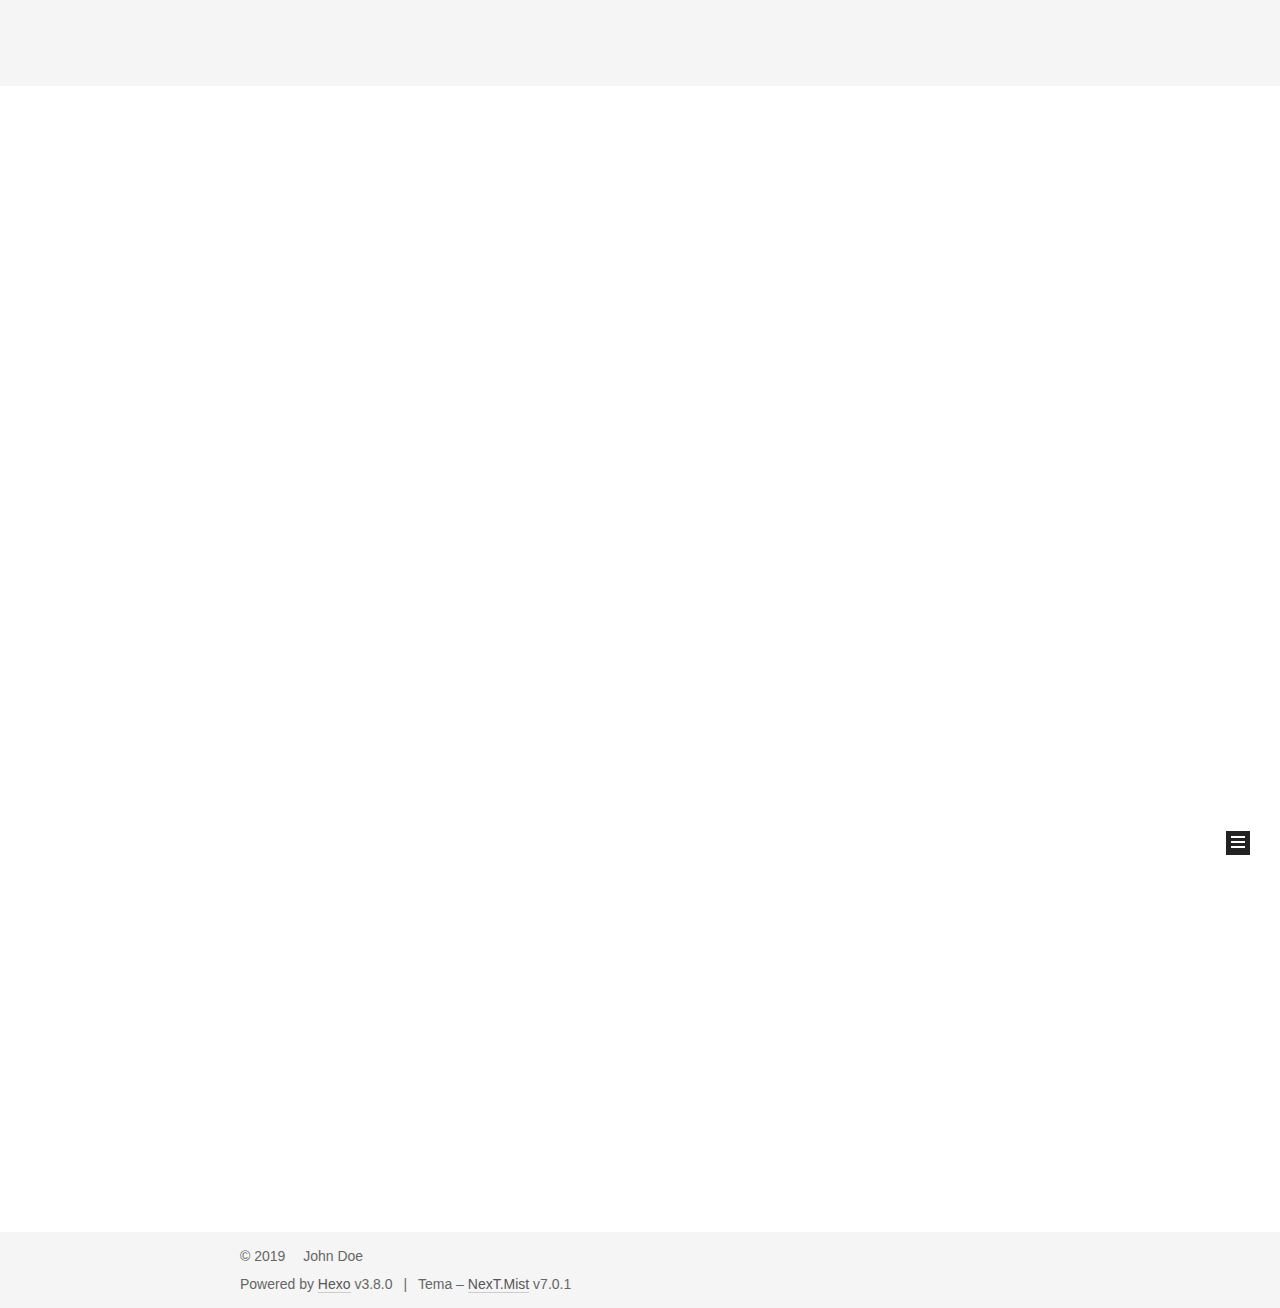
==== commit 987f7d87: "Site updated: 2019-03-23 18:30:00" ====
--- a/index.html
+++ b/index.html
@@ -98,7 +98,7 @@
 
   <meta property="og:type" content="website">
 <meta property="og:title" content="Hexo">
-<meta property="og:url" content="https://2435228436.github.io/rare-confused.github.io/index.html">
+<meta property="og:url" content="https://rare-confused.github.io/index.html">
 <meta property="og:site_name" content="Hexo">
 <meta property="og:locale" content="default">
 <meta name="twitter:card" content="summary">
@@ -109,7 +109,7 @@
 
 
 
-  <link rel="canonical" href="https://2435228436.github.io/rare-confused.github.io/">
+  <link rel="canonical" href="https://rare-confused.github.io/">
 
 
 
@@ -233,7 +233,7 @@
 
     
 
-    <a href="/archives/" rel="section"><i class="menu-item-icon fa fa-fw fa-archive"></i> <br>Archives</a>
+    <a href="/archives/" rel="section"><i class="menu-item-icon fa fa-fw fa-archive"></i> <br>Archivi</a>
 
   </li>
 
@@ -285,7 +285,7 @@
   
   
   <div class="post-block">
-    <link itemprop="mainEntityOfPage" href="https://2435228436.github.io/rare-confused.github.io/2019/03/23/hello-world/">
+    <link itemprop="mainEntityOfPage" href="https://rare-confused.github.io/2019/03/23/hello-world/">
 
     <span hidden itemprop="author" itemscope itemtype="http://schema.org/Person">
       <meta itemprop="name" content="John Doe">
@@ -323,14 +323,14 @@
                 <i class="fa fa-calendar-o"></i>
               </span>
               
-                <span class="post-meta-item-text">Posted on</span>
+                <span class="post-meta-item-text">Scritto il</span>
               
 
               
                 
               
 
-              <time title="Created: 2019-03-23 16:23:34 / Modified: 16:33:12" itemprop="dateCreated datePublished" datetime="2019-03-23T16:23:34+08:00">2019-03-23</time>
+              <time title="Post creato: 2019-03-23 16:23:34 / Post modificato: 16:33:12" itemprop="dateCreated datePublished" datetime="2019-03-23T16:23:34+08:00">2019-03-23</time>
             
 
             
@@ -529,7 +529,7 @@
 
 
 
-  <div class="theme-info">Theme – <a href="https://theme-next.org" class="theme-link" rel="noopener" target="_blank">NexT.Mist</a> v7.0.1</div>
+  <div class="theme-info">Tema – <a href="https://theme-next.org" class="theme-link" rel="noopener" target="_blank">NexT.Mist</a> v7.0.1</div>
 
 
 
--- a/css/main.css
+++ b/css/main.css
@@ -0,0 +1,2713 @@
+/* normalize.css v8.0.1 | MIT License | github.com/necolas/normalize.css */
+html {
+  line-height: 1.15; /* 1 */
+  -webkit-text-size-adjust: 100%; /* 2 */
+}
+body {
+  margin: 0;
+}
+main {
+  display: block;
+}
+h1 {
+  font-size: 2em;
+  margin: 0.67em 0;
+}
+hr {
+  box-sizing: content-box; /* 1 */
+  height: 0; /* 1 */
+  overflow: visible; /* 2 */
+}
+pre {
+  font-family: monospace, monospace; /* 1 */
+  font-size: 1em; /* 2 */
+}
+a {
+  background-color: transparent;
+}
+abbr[title] {
+  border-bottom: none; /* 1 */
+  text-decoration: underline; /* 2 */
+  text-decoration: underline dotted; /* 2 */
+}
+b,
+strong {
+  font-weight: bolder;
+}
+code,
+kbd,
+samp {
+  font-family: monospace, monospace; /* 1 */
+  font-size: 1em; /* 2 */
+}
+small {
+  font-size: 80%;
+}
+sub,
+sup {
+  font-size: 75%;
+  line-height: 0;
+  position: relative;
+  vertical-align: baseline;
+}
+sub {
+  bottom: -0.25em;
+}
+sup {
+  top: -0.5em;
+}
+img {
+  border-style: none;
+}
+button,
+input,
+optgroup,
+select,
+textarea {
+  font-family: inherit; /* 1 */
+  font-size: 100%; /* 1 */
+  line-height: 1.15; /* 1 */
+  margin: 0; /* 2 */
+}
+button,
+input {
+/* 1 */
+  overflow: visible;
+}
+button,
+select {
+/* 1 */
+  text-transform: none;
+}
+button,
+[type="button"],
+[type="reset"],
+[type="submit"] {
+  -webkit-appearance: button;
+}
+button::-moz-focus-inner,
+[type="button"]::-moz-focus-inner,
+[type="reset"]::-moz-focus-inner,
+[type="submit"]::-moz-focus-inner {
+  border-style: none;
+  padding: 0;
+}
+button:-moz-focusring,
+[type="button"]:-moz-focusring,
+[type="reset"]:-moz-focusring,
+[type="submit"]:-moz-focusring {
+  outline: 1px dotted ButtonText;
+}
+fieldset {
+  padding: 0.35em 0.75em 0.625em;
+}
+legend {
+  box-sizing: border-box; /* 1 */
+  color: inherit; /* 2 */
+  display: table; /* 1 */
+  max-width: 100%; /* 1 */
+  padding: 0; /* 3 */
+  white-space: normal; /* 1 */
+}
+progress {
+  vertical-align: baseline;
+}
+textarea {
+  overflow: auto;
+}
+[type="checkbox"],
+[type="radio"] {
+  box-sizing: border-box; /* 1 */
+  padding: 0; /* 2 */
+}
+[type="number"]::-webkit-inner-spin-button,
+[type="number"]::-webkit-outer-spin-button {
+  height: auto;
+}
+[type="search"] {
+  -webkit-appearance: textfield; /* 1 */
+  outline-offset: -2px; /* 2 */
+}
+[type="search"]::-webkit-search-decoration {
+  -webkit-appearance: none;
+}
+::-webkit-file-upload-button {
+  -webkit-appearance: button; /* 1 */
+  font: inherit; /* 2 */
+}
+details {
+  display: block;
+}
+summary {
+  display: list-item;
+}
+template {
+  display: none;
+}
+[hidden] {
+  display: none;
+}
+::selection {
+  background: #262a30;
+  color: #fff;
+}
+body {
+  position: relative;
+  font-family: 'Lato', "PingFang SC", "Microsoft YaHei", sans-serif;
+  font-size: 14px;
+  line-height: 2;
+  color: #555;
+  background: #fff;
+}
+@media (max-width: 991px) {
+  body {
+    padding-right: 0 !important;
+  }
+}
+@media (min-width: 1200px) {
+  body {
+    font-size: 16px;
+  }
+}
+h1,
+h2,
+h3,
+h4,
+h5,
+h6 {
+  margin: 20px 0 15px;
+  padding: 0;
+  font-weight: bold;
+  line-height: 1.5;
+  font-family: 'Lato', "PingFang SC", "Microsoft YaHei", sans-serif;
+}
+h1 {
+  font-size: 24px;
+}
+h1 code {
+  font-size: 1em;
+}
+@media (max-width: 767px) {
+  h1 {
+    font-size: 20px;
+  }
+  h1 code {
+    font-size: 1em;
+  }
+}
+h2 {
+  font-size: 22px;
+}
+h2 code {
+  font-size: 1em;
+}
+@media (max-width: 767px) {
+  h2 {
+    font-size: 18px;
+  }
+  h2 code {
+    font-size: 1em;
+  }
+}
+h3 {
+  font-size: 20px;
+}
+h3 code {
+  font-size: 1em;
+}
+@media (max-width: 767px) {
+  h3 {
+    font-size: 16px;
+  }
+  h3 code {
+    font-size: 1em;
+  }
+}
+h4 {
+  font-size: 18px;
+}
+h4 code {
+  font-size: 1em;
+}
+@media (max-width: 767px) {
+  h4 {
+    font-size: 14px;
+  }
+  h4 code {
+    font-size: 1em;
+  }
+}
+h5 {
+  font-size: 16px;
+}
+h5 code {
+  font-size: 1em;
+}
+@media (max-width: 767px) {
+  h5 {
+    font-size: 12px;
+  }
+  h5 code {
+    font-size: 1em;
+  }
+}
+h6 {
+  font-size: 14px;
+}
+h6 code {
+  font-size: 1em;
+}
+@media (max-width: 767px) {
+  h6 {
+    font-size: 10px;
+  }
+  h6 code {
+    font-size: 1em;
+  }
+}
+p {
+  margin: 0 0 20px 0;
+}
+a,
+span.exturl {
+  overflow-wrap: break-word;
+  word-wrap: break-word;
+  background-color: transparent;
+  color: #555;
+  text-decoration: none;
+  outline: none;
+  border-bottom: 1px solid #999;
+  cursor: pointer;
+}
+a:hover,
+span.exturl:hover {
+  color: #222;
+  border-bottom-color: #222;
+}
+video {
+  max-width: 100%;
+  display: block;
+  margin-left: auto;
+  margin-right: auto;
+}
+img {
+  display: block;
+  margin: auto;
+  max-width: 100%;
+  height: auto;
+}
+hr {
+  margin: 40px 0;
+  height: 3px;
+  border: none;
+  background-color: #ddd;
+  background-image: repeating-linear-gradient(-45deg, #fff, #fff 4px, transparent 4px, transparent 8px);
+}
+blockquote {
+  margin: 0;
+  padding: 0 15px;
+  color: #666;
+  border-left: 4px solid #ddd;
+}
+blockquote cite::before {
+  content: "-";
+  padding: 0 5px;
+}
+dt {
+  font-weight: 700;
+}
+dd {
+  margin: 0;
+  padding: 0;
+}
+kbd {
+  border: 1px solid #ccc;
+  border-radius: 0.2em;
+  box-shadow: 0.1em 0.1em 0.2em rgba(0,0,0,0.1);
+  background-color: #f9f9f9;
+  font-family: inherit;
+  background-image: linear-gradient(top, #eee, #fff, #eee);
+  padding: 0.1em 0.3em;
+  white-space: nowrap;
+}
+.text-left {
+  text-align: left;
+}
+.text-center {
+  text-align: center;
+}
+.text-right {
+  text-align: right;
+}
+.text-justify {
+  text-align: justify;
+}
+.text-nowrap {
+  white-space: nowrap;
+}
+.text-lowercase {
+  text-transform: lowercase;
+}
+.text-uppercase {
+  text-transform: uppercase;
+}
+.text-capitalize {
+  text-transform: capitalize;
+}
+.center-block {
+  display: block;
+  margin-left: auto;
+  margin-right: auto;
+}
+.clearfix:before,
+.clearfix:after {
+  content: " ";
+  display: table;
+}
+.clearfix:after {
+  clear: both;
+}
+.pullquote {
+  width: 45%;
+}
+.pullquote.left {
+  float: left;
+  margin-left: 5px;
+  margin-right: 10px;
+}
+.pullquote.right {
+  float: right;
+  margin-left: 10px;
+  margin-right: 5px;
+}
+.affix {
+  position: fixed;
+}
+.translation {
+  margin-top: -20px;
+  font-size: 14px;
+  color: #999;
+}
+.scrollbar-measure {
+  width: 100px;
+  height: 100px;
+  overflow: scroll;
+  position: absolute;
+  top: -9999px;
+}
+.use-motion .motion-element {
+  opacity: 0;
+}
+.table-container {
+  margin: 20px 0;
+  overflow: auto;
+  -webkit-overflow-scrolling: touch;
+}
+table {
+  width: 100%;
+  border-collapse: collapse;
+  border-spacing: 0;
+  font-size: 14px;
+}
+table > tbody > tr:nth-of-type(odd) {
+  background-color: #f9f9f9;
+}
+table > tbody > tr:hover {
+  background-color: #f5f5f5;
+}
+caption,
+th,
+td {
+  padding: 8px;
+  text-align: left;
+  vertical-align: middle;
+  font-weight: normal;
+}
+th,
+td {
+  border: 1px solid #ddd;
+  border-bottom: 3px solid #ddd;
+}
+th {
+  padding-bottom: 10px;
+  font-weight: 700;
+}
+td {
+  border-bottom-width: 1px;
+}
+html,
+body {
+  height: 100%;
+}
+.container {
+  position: relative;
+}
+.header-inner {
+  margin: 0 auto;
+  padding: 100px 0 70px;
+  width: 700px;
+}
+@media (min-width: 1200px) {
+  .container .header-inner {
+    width: 800px;
+  }
+}
+@media (min-width: 1600px) {
+  .container .header-inner {
+    width: 900px;
+  }
+}
+.main-inner {
+  margin: 0 auto;
+  width: 700px;
+}
+@media (min-width: 1200px) {
+  .container .main-inner {
+    width: 800px;
+  }
+}
+@media (min-width: 1600px) {
+  .container .main-inner {
+    width: 900px;
+  }
+}
+.footer {
+  padding: 20px 0;
+}
+.footer-inner {
+  box-sizing: border-box;
+  margin: 0px auto;
+  width: 700px;
+}
+@media (min-width: 1200px) {
+  .container .footer-inner {
+    width: 800px;
+  }
+}
+@media (min-width: 1600px) {
+  .container .footer-inner {
+    width: 900px;
+  }
+}
+pre,
+.highlight {
+  overflow: auto;
+  margin: 20px 0;
+  padding: 0;
+  font-size: 14px;
+  color: #4d4d4c;
+  background: #f7f7f7;
+  line-height: 1.6;
+}
+pre,
+code {
+  font-family: consolas, Menlo, "PingFang SC", "Microsoft YaHei", monospace;
+}
+code {
+  overflow-wrap: break-word;
+  word-wrap: break-word;
+  padding: 2px 4px;
+  color: #555;
+  background: #eee;
+  border-radius: 3px;
+  font-size: 14px;
+}
+pre {
+  padding: 10px;
+}
+pre code {
+  padding: 0;
+  color: #4d4d4c;
+  background: none;
+  text-shadow: none;
+}
+.highlight {
+  border-radius: 1px;
+}
+.highlight pre {
+  border: none;
+  margin: 0;
+  padding: 10px 0;
+}
+.highlight table {
+  margin: 0;
+  width: auto;
+  border: none;
+}
+.highlight td {
+  border: none;
+  padding: 0;
+}
+.highlight figcaption {
+  font-size: 1em;
+  color: #4d4d4c;
+  line-height: 1em;
+  margin-bottom: 1em;
+  margin: 0em;
+  padding: 0.5em;
+  background: #eee;
+  border-bottom: 1px solid #e9e9e9;
+}
+.highlight figcaption:before,
+.highlight figcaption:after {
+  content: " ";
+  display: table;
+}
+.highlight figcaption:after {
+  clear: both;
+}
+.highlight figcaption a {
+  float: right;
+  color: #4d4d4c;
+}
+.highlight figcaption a:hover {
+  border-bottom-color: #4d4d4c;
+}
+.highlight .gutter pre {
+  padding-left: 10px;
+  padding-right: 10px;
+  color: #869194;
+  text-align: right;
+  background-color: #eff2f3;
+}
+.highlight .code pre {
+  width: 100%;
+  padding-left: 10px;
+  padding-right: 10px;
+  background-color: #f7f7f7;
+}
+.highlight .line {
+  height: 20px;
+}
+.gutter {
+  -webkit-user-select: none;
+  -moz-user-select: none;
+  -ms-user-select: none;
+  user-select: none;
+}
+.gist table {
+  width: auto;
+}
+.gist table td {
+  border: none;
+}
+pre .deletion {
+  background: #fdd;
+}
+pre .addition {
+  background: #dfd;
+}
+pre .meta {
+  color: #8959a8;
+}
+pre .comment {
+  color: #8e908c;
+}
+pre .variable,
+pre .attribute,
+pre .tag,
+pre .name,
+pre .regexp,
+pre .ruby .constant,
+pre .xml .tag .title,
+pre .xml .pi,
+pre .xml .doctype,
+pre .html .doctype,
+pre .css .id,
+pre .css .class,
+pre .css .pseudo {
+  color: #c82829;
+}
+pre .number,
+pre .preprocessor,
+pre .built_in,
+pre .builtin-name,
+pre .literal,
+pre .params,
+pre .constant,
+pre .command {
+  color: #f5871f;
+}
+pre .ruby .class .title,
+pre .css .rules .attribute,
+pre .string,
+pre .symbol,
+pre .value,
+pre .inheritance,
+pre .header,
+pre .ruby .symbol,
+pre .xml .cdata,
+pre .special,
+pre .formula {
+  color: #718c00;
+}
+pre .title,
+pre .css .hexcolor {
+  color: #3e999f;
+}
+pre .function,
+pre .python .decorator,
+pre .python .title,
+pre .ruby .function .title,
+pre .ruby .title .keyword,
+pre .perl .sub,
+pre .javascript .title,
+pre .coffeescript .title {
+  color: #4271ae;
+}
+pre .keyword,
+pre .javascript .function {
+  color: #8959a8;
+}
+.posts-expand .post-body img.full-image {
+  border: none;
+}
+.blockquote-center,
+.page-home .post-type-quote blockquote,
+.page-post-detail .post-type-quote blockquote {
+  position: relative;
+  margin: 40px 0;
+  padding: 0;
+  border-left: none;
+  text-align: center;
+}
+.blockquote-center::before,
+.page-home .post-type-quote blockquote::before,
+.page-post-detail .post-type-quote blockquote::before,
+.blockquote-center::after,
+.page-home .post-type-quote blockquote::after,
+.page-post-detail .post-type-quote blockquote::after {
+  position: absolute;
+  content: ' ';
+  display: block;
+  width: 100%;
+  height: 24px;
+  opacity: 0.2;
+  background-repeat: no-repeat;
+  background-position: 0 -6px;
+  background-size: 22px 22px;
+}
+.blockquote-center::before,
+.page-home .post-type-quote blockquote::before,
+.page-post-detail .post-type-quote blockquote::before {
+  top: -20px;
+  background-image: url("../images/quote-l.svg");
+  border-top: 1px solid #ccc;
+}
+.blockquote-center::after,
+.page-home .post-type-quote blockquote::after,
+.page-post-detail .post-type-quote blockquote::after {
+  bottom: -20px;
+  background-image: url("../images/quote-r.svg");
+  border-bottom: 1px solid #ccc;
+  background-position: 100% 8px;
+}
+.blockquote-center p,
+.page-home .post-type-quote blockquote p,
+.page-post-detail .post-type-quote blockquote p,
+.blockquote-center div,
+.page-home .post-type-quote blockquote div,
+.page-post-detail .post-type-quote blockquote div {
+  text-align: center;
+}
+.post .post-body .group-picture img {
+  box-sizing: border-box;
+  padding: 0 3px;
+  border: none;
+}
+.post .group-picture-row {
+  overflow: hidden;
+  margin-top: 6px;
+}
+.post .group-picture-row:first-child {
+  margin-top: 0;
+}
+.post .group-picture-column {
+  float: left;
+}
+.page-post-detail .post-body .group-picture-column {
+  float: none;
+  margin-top: 10px;
+  width: auto !important;
+}
+.page-post-detail .post-body .group-picture-column img {
+  margin: 0 auto;
+}
+.page-archive .group-picture-container {
+  overflow: hidden;
+}
+.page-archive .group-picture-row {
+  float: left;
+}
+.page-archive .group-picture-row:first-child {
+  margin-top: 6px;
+}
+.page-archive .group-picture-column {
+  max-width: 150px;
+  max-height: 150px;
+}
+.post-body .label {
+  display: inline;
+  padding: 0 2px;
+  white-space: nowrap;
+}
+.post-body .label.default {
+  background-color: #f0f0f0;
+}
+.post-body .label.primary {
+  background-color: #efe6f7;
+}
+.post-body .label.info {
+  background-color: #e5f2f8;
+}
+.post-body .label.success {
+  background-color: #e7f4e9;
+}
+.post-body .label.warning {
+  background-color: #fcf6e1;
+}
+.post-body .label.danger {
+  background-color: #fae8eb;
+}
+.post-body .note {
+  position: relative;
+  padding: 15px;
+  margin-bottom: 20px;
+  border: 1px solid #eee;
+  border-left-width: 5px;
+  border-radius: 3px;
+}
+.post-body .note h2,
+.post-body .note h3,
+.post-body .note h4,
+.post-body .note h5,
+.post-body .note h6 {
+  margin-top: 0;
+  margin-bottom: 0;
+  border-bottom: initial;
+  padding-top: 0 !important;
+}
+.post-body .note p:first-child,
+.post-body .note ul:first-child,
+.post-body .note ol:first-child,
+.post-body .note table:first-child,
+.post-body .note pre:first-child,
+.post-body .note blockquote:first-child {
+  margin-top: 0;
+}
+.post-body .note p:last-child,
+.post-body .note ul:last-child,
+.post-body .note ol:last-child,
+.post-body .note table:last-child,
+.post-body .note pre:last-child,
+.post-body .note blockquote:last-child {
+  margin-bottom: 0;
+}
+.post-body .note.default {
+  border-left-color: #777;
+}
+.post-body .note.default h2,
+.post-body .note.default h3,
+.post-body .note.default h4,
+.post-body .note.default h5,
+.post-body .note.default h6 {
+  color: #777;
+}
+.post-body .note.primary {
+  border-left-color: #6f42c1;
+}
+.post-body .note.primary h2,
+.post-body .note.primary h3,
+.post-body .note.primary h4,
+.post-body .note.primary h5,
+.post-body .note.primary h6 {
+  color: #6f42c1;
+}
+.post-body .note.info {
+  border-left-color: #428bca;
+}
+.post-body .note.info h2,
+.post-body .note.info h3,
+.post-body .note.info h4,
+.post-body .note.info h5,
+.post-body .note.info h6 {
+  color: #428bca;
+}
+.post-body .note.success {
+  border-left-color: #5cb85c;
+}
+.post-body .note.success h2,
+.post-body .note.success h3,
+.post-body .note.success h4,
+.post-body .note.success h5,
+.post-body .note.success h6 {
+  color: #5cb85c;
+}
+.post-body .note.warning {
+  border-left-color: #f0ad4e;
+}
+.post-body .note.warning h2,
+.post-body .note.warning h3,
+.post-body .note.warning h4,
+.post-body .note.warning h5,
+.post-body .note.warning h6 {
+  color: #f0ad4e;
+}
+.post-body .note.danger {
+  border-left-color: #d9534f;
+}
+.post-body .note.danger h2,
+.post-body .note.danger h3,
+.post-body .note.danger h4,
+.post-body .note.danger h5,
+.post-body .note.danger h6 {
+  color: #d9534f;
+}
+.post-body .tabs {
+  position: relative;
+  display: block;
+  margin-bottom: 20px;
+  padding-top: 10px;
+}
+.post-body .tabs ul.nav-tabs {
+  margin: 0;
+  padding: 0;
+  display: flex;
+  margin-bottom: -1px;
+}
+@media (max-width: 413px) {
+  .post-body .tabs ul.nav-tabs {
+    display: block;
+    margin-bottom: 5px;
+  }
+}
+.post-body .tabs ul.nav-tabs li.tab {
+  list-style-type: none !important;
+  margin: 0 0.25em 0 0;
+  border-top: 3px solid transparent;
+  border-left: 1px solid transparent;
+  border-right: 1px solid transparent;
+}
+@media (max-width: 413px) {
+  .post-body .tabs ul.nav-tabs li.tab {
+    margin: initial;
+    border-top: 1px solid transparent;
+    border-left: 3px solid transparent;
+    border-right: 1px solid transparent;
+    border-bottom: 1px solid transparent;
+  }
+}
+.post-body .tabs ul.nav-tabs li.tab a {
+  outline: 0;
+  border-bottom: initial;
+  display: block;
+  line-height: 1.8em;
+  padding: 0.25em 0.75em;
+  transition-duration: 0.2s;
+  transition-timing-function: ease-out;
+  transition-delay: 0s;
+}
+.post-body .tabs ul.nav-tabs li.tab a i {
+  width: 1.285714285714286em;
+}
+.post-body .tabs ul.nav-tabs li.tab.active {
+  border-top: 3px solid #fc6423;
+  border-left: 1px solid #ddd;
+  border-right: 1px solid #ddd;
+  background-color: #fff;
+}
+@media (max-width: 413px) {
+  .post-body .tabs ul.nav-tabs li.tab.active {
+    border-top: 1px solid #ddd;
+    border-left: 3px solid #fc6423;
+    border-right: 1px solid #ddd;
+    border-bottom: 1px solid #ddd;
+  }
+}
+.post-body .tabs ul.nav-tabs li.tab.active a {
+  cursor: default;
+  color: #555;
+}
+.post-body .tabs .tab-content {
+  background-color: #fff;
+}
+.post-body .tabs .tab-content .tab-pane {
+  border: 1px solid #ddd;
+  padding: 20px 20px 0 20px;
+}
+.post-body .tabs .tab-content .tab-pane:not(.active) {
+  display: none !important;
+}
+.post-body .tabs .tab-content .tab-pane.active {
+  display: block !important;
+}
+.btn {
+  display: inline-block;
+  padding: 0 20px;
+  font-size: 14px;
+  color: #555;
+  background: transparent;
+  border: 2px solid #222;
+  text-decoration: none;
+  border-radius: 0;
+  transition-property: background-color;
+  transition-duration: 0.2s;
+  transition-timing-function: ease-in-out;
+  transition-delay: 0s;
+  line-height: 2;
+}
+.btn:hover {
+  border-color: #222;
+  color: #222;
+  background: #fff;
+}
+.btn +.btn {
+  margin: 0 0 8px 8px;
+}
+.btn .fa-fw {
+  width: 1.285714285714286em;
+  text-align: left;
+}
+.btn-bar {
+  display: block;
+  width: 22px;
+  height: 2px;
+  background: #555;
+  border-radius: 1px;
+}
+.btn-bar+.btn-bar {
+  margin-top: 4px;
+}
+.pagination {
+  margin: 120px 0 40px;
+  text-align: center;
+  border-top: 1px solid #eee;
+}
+.page-number-basic,
+.pagination .prev,
+.pagination .next,
+.pagination .page-number,
+.pagination .space {
+  display: inline-block;
+  position: relative;
+  top: -1px;
+  margin: 0 10px;
+  padding: 0 11px;
+}
+@media (max-width: 767px) {
+  .page-number-basic,
+  .pagination .prev,
+  .pagination .next,
+  .pagination .page-number,
+  .pagination .space {
+    margin: 0 5px;
+  }
+}
+.pagination .prev,
+.pagination .next,
+.pagination .page-number {
+  border-bottom: 0;
+  border-top: 1px solid #eee;
+  transition-property: border-color;
+  transition-duration: 0.2s;
+  transition-timing-function: ease-in-out;
+  transition-delay: 0s;
+}
+.pagination .prev:hover,
+.pagination .next:hover,
+.pagination .page-number:hover {
+  border-top-color: #222;
+}
+.pagination .space {
+  padding: 0;
+  margin: 0;
+}
+.pagination .prev {
+  margin-left: 0;
+}
+.pagination .next {
+  margin-right: 0;
+}
+.pagination .page-number.current {
+  color: #fff;
+  background: #ccc;
+  border-top-color: #ccc;
+}
+@media (max-width: 767px) {
+  .pagination {
+    border-top: none;
+  }
+  .pagination .prev,
+  .pagination .next,
+  .pagination .page-number {
+    margin-bottom: 10px;
+    border-top: 0;
+    border-bottom: 1px solid #eee;
+    padding: 0 10px;
+  }
+  .pagination .prev:hover,
+  .pagination .next:hover,
+  .pagination .page-number:hover {
+    border-bottom-color: #222;
+  }
+}
+.comments {
+  margin: 60px 20px 0;
+}
+.back-to-top {
+  box-sizing: border-box;
+  position: fixed;
+  bottom: -100px;
+  right: 30px;
+  z-index: 1050;
+  padding: 0 6px;
+  width: 24px;
+  background: #222;
+  font-size: 12px;
+  opacity: 1;
+  color: #fff;
+  cursor: pointer;
+  text-align: center;
+  transition-property: bottom;
+  transition-duration: 0.2s;
+  transition-timing-function: ease-in-out;
+  transition-delay: 0s;
+}
+.back-to-top.back-to-top-on {
+  bottom: 19px;
+}
+.back-to-top:hover {
+  color: #87daff;
+}
+.header {
+  background: transparent;
+}
+.header-inner {
+  position: relative;
+}
+.headband {
+  height: 3px;
+  background: #222;
+}
+.site-meta {
+  margin: 0;
+  text-align: left;
+}
+@media (max-width: 767px) {
+  .site-meta {
+    text-align: center;
+  }
+}
+.brand {
+  position: relative;
+  display: inline-block;
+  padding: 0 40px;
+  color: #222;
+  background: #222;
+  border-bottom: none;
+}
+.brand:hover {
+  color: #222;
+}
+.logo {
+  display: inline-block;
+  margin-right: 5px;
+  line-height: 36px;
+  vertical-align: top;
+}
+.site-title {
+  display: inline-block;
+  vertical-align: top;
+  line-height: 36px;
+  font-size: 20px;
+  font-weight: normal;
+  font-family: 'Lato', "PingFang SC", "Microsoft YaHei", sans-serif;
+}
+.site-subtitle {
+  margin-top: 10px;
+  font-size: 13px;
+  color: #999;
+}
+.use-motion .brand {
+  opacity: 0;
+}
+.use-motion .logo,
+.use-motion .site-title,
+.use-motion .site-subtitle,
+.use-motion .custom-logo-image {
+  opacity: 0;
+  position: relative;
+  top: -10px;
+}
+.site-nav-toggle {
+  display: none;
+  position: absolute;
+  top: 10px;
+  left: 10px;
+}
+@media (max-width: 767px) {
+  .site-nav-toggle {
+    display: block;
+  }
+}
+.site-nav-toggle button {
+  margin-top: 2px;
+  padding: 9px 10px;
+  background: transparent;
+  border: none;
+}
+@media (max-width: 767px) {
+  .site-nav {
+    display: none;
+    margin: 0 -10px;
+    padding: 0 10px;
+    clear: both;
+    border-top: 1px solid #ddd;
+  }
+}
+@media (min-width: 768px) and (max-width: 991px) {
+  .site-nav {
+    display: block !important;
+  }
+}
+@media (min-width: 992px) {
+  .site-nav {
+    display: block !important;
+  }
+}
+.menu {
+  margin-top: 20px;
+  padding-left: 0;
+  text-align: center;
+}
+.menu .menu-item {
+  display: inline-block;
+  margin: 0 10px;
+  list-style: none;
+}
+@media (max-width: 767px) {
+  .menu .menu-item {
+    margin-top: 10px;
+  }
+}
+.menu .menu-item a,
+.menu .menu-item span.exturl {
+  display: block;
+  font-size: 13px;
+  line-height: inherit;
+  border-bottom: 1px solid transparent;
+  transition-property: border-color;
+  transition-duration: 0.2s;
+  transition-timing-function: ease-in-out;
+  transition-delay: 0s;
+}
+.menu .menu-item a:hover,
+.menu .menu-item span.exturl:hover {
+  border-bottom-color: #222;
+}
+.menu .menu-item .fa {
+  margin-right: 5px;
+}
+.use-motion .menu-item {
+  opacity: 0;
+}
+.post-body {
+  overflow-wrap: break-word;
+  word-wrap: break-word;
+  font-family: 'Lato', "PingFang SC", "Microsoft YaHei", sans-serif;
+}
+.post-body span.exturl .fa {
+  font-size: 14px;
+  margin-left: 4px;
+}
+.post-body .fancybox img {
+  display: block !important;
+  margin: 0 auto;
+  cursor: pointer;
+  cursor: zoom-in;
+}
+.post-body .image-caption,
+.post-body .figure .caption {
+  margin: -20px auto 15px;
+  text-align: center;
+  font-size: 14px;
+  color: #999;
+  font-weight: bold;
+  line-height: 1;
+}
+.post-sticky-flag {
+  display: inline-block;
+  font-size: 16px;
+  transform: rotate(30deg);
+}
+.use-motion .post-block,
+.use-motion .pagination,
+.use-motion .comments {
+  opacity: 0;
+}
+.use-motion .post-header {
+  opacity: 0;
+}
+.use-motion .post-body {
+  opacity: 0;
+}
+.use-motion .collection-title {
+  opacity: 0;
+}
+.posts-expand {
+  padding-top: 40px;
+}
+@media (max-width: 767px) {
+  .posts-expand {
+    margin: 0 20px;
+  }
+  .post-body pre .gutter pre {
+    padding-right: 10px;
+  }
+  .post-body .highlight {
+    margin-left: 0px;
+    margin-right: 0px;
+    padding: 0;
+  }
+  .post-body .highlight .gutter pre {
+    padding-right: 10px;
+  }
+}
+@media (min-width: 992px) {
+  .posts-expand .post-body {
+    text-align: justify;
+  }
+}
+@media (max-width: 991px) {
+  .posts-expand .post-body {
+    text-align: justify;
+  }
+}
+.posts-expand .post-body h2,
+.posts-expand .post-body h3,
+.posts-expand .post-body h4,
+.posts-expand .post-body h5,
+.posts-expand .post-body h6 {
+  padding-top: 10px;
+}
+.posts-expand .post-body h2 .header-anchor,
+.posts-expand .post-body h3 .header-anchor,
+.posts-expand .post-body h4 .header-anchor,
+.posts-expand .post-body h5 .header-anchor,
+.posts-expand .post-body h6 .header-anchor {
+  float: right;
+  margin-left: 10px;
+  color: #ccc;
+  border-bottom-style: none;
+  visibility: hidden;
+}
+.posts-expand .post-body h2 .header-anchor:hover,
+.posts-expand .post-body h3 .header-anchor:hover,
+.posts-expand .post-body h4 .header-anchor:hover,
+.posts-expand .post-body h5 .header-anchor:hover,
+.posts-expand .post-body h6 .header-anchor:hover {
+  color: inherit;
+}
+.posts-expand .post-body h2:hover .header-anchor,
+.posts-expand .post-body h3:hover .header-anchor,
+.posts-expand .post-body h4:hover .header-anchor,
+.posts-expand .post-body h5:hover .header-anchor,
+.posts-expand .post-body h6:hover .header-anchor {
+  visibility: visible;
+}
+.posts-expand .post-body ul > li {
+  list-style: circle;
+}
+.posts-expand .post-body img {
+  box-sizing: border-box;
+  margin: 0 auto 25px;
+  padding: 3px;
+  border: 1px solid #ddd;
+}
+@media (max-width: 767px) {
+  .posts-collapse {
+    margin: 0 20px;
+  }
+  .posts-collapse .post-title,
+  .posts-collapse .post-meta {
+    display: block;
+    width: auto;
+    text-align: left;
+  }
+}
+.posts-collapse {
+  position: relative;
+  z-index: 1010;
+  margin-left: 0;
+}
+.posts-collapse::after {
+  content: " ";
+  position: absolute;
+  top: 20px;
+  left: 0;
+  margin-left: -2px;
+  width: 4px;
+  height: 100%;
+  background: #f5f5f5;
+  z-index: -1;
+}
+@media (max-width: 767px) {
+  .posts-collapse {
+    margin: 0 20px;
+  }
+}
+.posts-collapse .collection-title {
+  position: relative;
+  margin: 60px 0;
+}
+.posts-collapse .collection-title h1,
+.posts-collapse .collection-title h2 {
+  margin-left: 20px;
+}
+.posts-collapse .collection-title small {
+  color: #bbb;
+  margin-left: 5px;
+}
+.posts-collapse .collection-title::before {
+  content: " ";
+  position: absolute;
+  left: 0;
+  top: 50%;
+  margin-left: -4px;
+  margin-top: -4px;
+  width: 8px;
+  height: 8px;
+  background: #bbb;
+  border-radius: 50%;
+}
+.posts-collapse .post {
+  margin: 30px 0;
+}
+.posts-collapse .post-header {
+  position: relative;
+  transition-duration: 0.2s;
+  transition-timing-function: ease-in-out;
+  transition-delay: 0s;
+  transition-property: border;
+  border-bottom: 1px dashed #ccc;
+}
+.posts-collapse .post-header::before {
+  content: " ";
+  position: absolute;
+  left: 0;
+  top: 12px;
+  width: 6px;
+  height: 6px;
+  margin-left: -4px;
+  background: #bbb;
+  border-radius: 50%;
+  border: 1px solid #fff;
+  transition-duration: 0.2s;
+  transition-timing-function: ease-in-out;
+  transition-delay: 0s;
+  transition-property: background;
+}
+.posts-collapse .post-header:hover {
+  border-bottom-color: #666;
+}
+.posts-collapse .post-header:hover::before {
+  background: #222;
+}
+.posts-collapse .post-meta {
+  position: absolute;
+  font-size: 12px;
+  left: 20px;
+  top: 5px;
+}
+.posts-collapse .post-comments-count {
+  display: none;
+}
+.posts-collapse .post-title {
+  margin-left: 60px;
+  font-size: 16px;
+  font-weight: normal;
+  line-height: inherit;
+}
+.posts-collapse .post-title::after {
+  margin-left: 3px;
+  opacity: 0.6;
+}
+.posts-collapse .post-title a,
+.posts-collapse .post-title span.exturl {
+  color: #666;
+  border-bottom: none;
+}
+.page-home .post-type-quote .post-header,
+.page-post-detail .post-type-quote .post-header,
+.page-home .post-type-quote .post-tags,
+.page-post-detail .post-type-quote .post-tags {
+  display: none;
+}
+.posts-expand .post-title {
+  overflow-wrap: break-word;
+  word-wrap: break-word;
+  text-align: center;
+  font-weight: 400;
+}
+.posts-expand .post-title-link {
+  display: inline-block;
+  position: relative;
+  color: #555;
+  border-bottom: none;
+  line-height: 1.2;
+  vertical-align: top;
+}
+.posts-expand .post-title-link::before {
+  content: "";
+  position: absolute;
+  width: 100%;
+  height: 2px;
+  bottom: 0;
+  left: 0;
+  background-color: #000;
+  visibility: hidden;
+  transform: scaleX(0);
+  transition-duration: 0.2s;
+  transition-timing-function: ease-in-out;
+  transition-delay: 0s;
+}
+.posts-expand .post-title-link:hover::before {
+  visibility: visible;
+  transform: scaleX(1);
+}
+.posts-expand .post-title-link .fa {
+  font-size: 20px;
+  margin-left: 5px;
+}
+.posts-expand .post-meta {
+  margin: 3px 0 60px 0;
+  color: #999;
+  font-family: 'Lato', "PingFang SC", "Microsoft YaHei", sans-serif;
+  font-size: 12px;
+  text-align: center;
+}
+.posts-expand .post-meta .post-category-list {
+  display: inline-block;
+  margin: 0;
+  padding: 3px;
+}
+.posts-expand .post-meta .post-category-list-link {
+  color: #999;
+}
+.posts-expand .post-meta .post-description {
+  font-size: 14px;
+  margin-top: 2px;
+}
+.posts-expand .post-meta time {
+  border-bottom: 1px dashed #999;
+  cursor: help;
+}
+.post-meta-divider {
+  margin: 0 0.5em;
+}
+.post-meta-item-icon {
+  margin-right: 3px;
+}
+@media (min-width: 768px) and (max-width: 991px) {
+  .post-meta-item-icon {
+    display: inline-block;
+  }
+}
+@media (max-width: 767px) {
+  .post-meta-item-icon {
+    display: inline-block;
+  }
+}
+@media (min-width: 768px) and (max-width: 991px) {
+  .post-meta-item-text {
+    display: none;
+  }
+}
+@media (max-width: 767px) {
+  .post-meta-item-text {
+    display: none;
+  }
+}
+.post-button {
+  margin-top: 40px;
+}
+.posts-expand .post-tags {
+  margin-top: 40px;
+  text-align: center;
+}
+.posts-expand .post-tags a {
+  display: inline-block;
+  margin-right: 10px;
+  font-size: 13px;
+}
+.post-nav {
+  display: table;
+  margin-top: 15px;
+  width: 100%;
+  border-top: 1px solid #eee;
+}
+.post-nav-divider {
+  display: table-cell;
+  width: 10%;
+}
+.post-nav-item {
+  display: table-cell;
+  padding: 10px 0 0 0;
+  width: 45%;
+  vertical-align: top;
+}
+.post-nav-item a {
+  position: relative;
+  display: block;
+  line-height: 25px;
+  font-size: 14px;
+  color: #555;
+  border-bottom: none;
+}
+.post-nav-item a:hover {
+  color: #222;
+  border-bottom: none;
+}
+.post-nav-item a:active {
+  top: 2px;
+}
+.post-nav-item .fa {
+  font-size: 12px;
+  margin-right: 5px;
+}
+.post-nav-next a {
+  padding-left: 5px;
+}
+.post-nav-prev {
+  text-align: right;
+}
+.post-nav-prev a {
+  padding-right: 5px;
+}
+.post-nav-prev .fa {
+  margin-left: 5px;
+}
+.posts-expand .post-eof {
+  display: block;
+  margin: 80px auto 60px;
+  width: 8%;
+  height: 1px;
+  background: #ccc;
+  text-align: center;
+}
+.post:last-child .post-eof.post-eof.post-eof {
+  display: none;
+}
+.post-gallery {
+  display: table;
+  table-layout: fixed;
+  width: 100%;
+  border-collapse: separate;
+}
+.post-gallery-row {
+  display: table-row;
+}
+.post-gallery .post-gallery-img {
+  display: table-cell;
+  text-align: center;
+  vertical-align: middle;
+  border: none;
+}
+.post-gallery .post-gallery-img img {
+  max-width: 100%;
+  max-height: 100%;
+  border: none;
+}
+.fancybox-close,
+.fancybox-close:hover {
+  border: none;
+}
+.rtl.post-body p,
+.rtl.post-body a,
+.rtl.post-body h1,
+.rtl.post-body h2,
+.rtl.post-body h3,
+.rtl.post-body h4,
+.rtl.post-body h5,
+.rtl.post-body h6,
+.rtl.post-body li,
+.rtl.post-body ul,
+.rtl.post-body ol {
+  direction: rtl;
+  font-family: UKIJ Ekran;
+}
+.rtl.post-title {
+  font-family: UKIJ Ekran;
+}
+.sidebar {
+  position: fixed;
+  right: 0;
+  top: 0;
+  bottom: 0;
+  width: 0;
+  z-index: 1040;
+  box-shadow: inset 0 2px 6px #000;
+  background: #222;
+}
+.sidebar a,
+.sidebar span.exturl {
+  color: #999;
+  border-bottom-color: #555;
+}
+.sidebar a:hover,
+.sidebar span.exturl:hover {
+  color: #eee;
+  border-bottom-color: #eee;
+}
+@media (max-width: 991px) {
+  .sidebar {
+    display: none !important;
+  }
+}
+.sidebar-inner {
+  position: relative;
+  padding: 20px 10px;
+  color: #999;
+  text-align: center;
+}
+.site-overview-wrap {
+  overflow: hidden;
+}
+.site-overview {
+  overflow-y: auto;
+  overflow-x: hidden;
+}
+.cc-license {
+  margin-top: 10px;
+  text-align: center;
+}
+.cc-license .cc-opacity {
+  opacity: 0.7;
+  border-bottom: none;
+}
+.cc-license .cc-opacity:hover {
+  opacity: 0.9;
+}
+.cc-license img {
+  display: inline-block;
+}
+.sidebar-toggle {
+  position: fixed;
+  right: 30px;
+  bottom: 45px;
+  width: 14px;
+  height: 14px;
+  padding: 5px;
+  background: #222;
+  line-height: 0;
+  z-index: 1050;
+  cursor: pointer;
+}
+.sidebar-toggle:hover .sidebar-toggle-line {
+  background: #87daff;
+}
+@media (min-width: 768px) and (max-width: 991px) {
+  .sidebar-toggle {
+    display: none !important;
+  }
+}
+@media (max-width: 767px) {
+  .sidebar-toggle {
+    display: none !important;
+  }
+}
+.sidebar-toggle-line {
+  position: relative;
+  display: inline-block;
+  vertical-align: top;
+  height: 2px;
+  width: 100%;
+  background: #fff;
+  margin-top: 3px;
+}
+.sidebar-toggle-line:first-child {
+  margin-top: 0;
+}
+.site-author-image {
+  display: block;
+  margin: 0 auto;
+  padding: 2px;
+  max-width: 96px;
+  height: auto;
+  border: 2px solid #333;
+  opacity: 1;
+}
+.site-author-name {
+  margin: 5px 0 0;
+  text-align: center;
+  color: #f5f5f5;
+  font-weight: normal;
+}
+.site-description {
+  margin-top: 5px;
+  text-align: center;
+  font-size: 14px;
+  color: #999;
+}
+.links-of-author {
+  margin-top: 20px;
+}
+.links-of-author a,
+.links-of-author span.exturl {
+  display: inline-block;
+  vertical-align: middle;
+  margin-right: 10px;
+  margin-bottom: 10px;
+  border-bottom-color: #555;
+  font-size: 13px;
+}
+.links-of-author a:before,
+.links-of-author span.exturl:before {
+  display: inline-block;
+  vertical-align: middle;
+  margin-right: 3px;
+  content: " ";
+  width: 4px;
+  height: 4px;
+  border-radius: 50%;
+  background: #42ff4f;
+}
+.feed-link,
+.chat {
+  margin-top: 10px;
+}
+.feed-link a,
+.chat a {
+  display: inline-block;
+  padding: 0 15px;
+  color: #fc6423;
+  border: 1px solid #fc6423;
+  border-radius: 4px;
+}
+.feed-link a i,
+.chat a i {
+  color: #fc6423;
+  font-size: 14px;
+}
+.feed-link a:hover,
+.chat a:hover {
+  color: #fff;
+  background: #fc6423;
+}
+.feed-link a:hover i,
+.chat a:hover i {
+  color: #fff;
+}
+.links-of-blogroll {
+  margin-top: 10px;
+  font-size: 13px;
+}
+.links-of-blogroll-title {
+  margin-top: 0;
+  font-size: 14px;
+  font-weight: 600;
+}
+.links-of-blogroll-list {
+  margin: 0;
+  padding: 0;
+  list-style: none;
+}
+.links-of-blogroll-item {
+  padding: 2px 10px;
+}
+.links-of-blogroll-item a,
+.links-of-blogroll-item span.exturl {
+  max-width: 280px;
+  box-sizing: border-box;
+  display: inline-block;
+  overflow: hidden;
+  white-space: nowrap;
+  text-overflow: ellipsis;
+}
+.sidebar-nav {
+  margin: 0 0 20px;
+  padding-left: 0;
+}
+.sidebar-nav li {
+  display: inline-block;
+  cursor: pointer;
+  border-bottom: 1px solid transparent;
+  font-size: 14px;
+  color: #555;
+}
+.sidebar-nav li:hover {
+  color: #f5f5f5;
+}
+.page-post-detail .sidebar-nav-toc {
+  padding: 0 5px;
+}
+.page-post-detail .sidebar-nav-overview {
+  margin-left: 10px;
+}
+.sidebar-nav .sidebar-nav-active {
+  color: #87daff;
+  border-bottom-color: #87daff;
+}
+.sidebar-nav .sidebar-nav-active:hover {
+  color: #87daff;
+}
+.sidebar-panel {
+  display: none;
+}
+.sidebar-panel-active {
+  display: block;
+}
+.site-state {
+  display: flex;
+  justify-content: center;
+  overflow: hidden;
+  line-height: 1.4;
+  white-space: nowrap;
+  text-align: center;
+  margin-top: 10px;
+}
+.site-state-item {
+  padding: 0 15px;
+  border-left: 1px solid #333;
+}
+.site-state-item:first-child {
+  border-left: none;
+}
+.site-state-item a {
+  border-bottom: none;
+}
+.site-state-item-count {
+  display: block;
+  text-align: center;
+  color: inherit;
+  font-weight: 600;
+  font-size: 18px;
+}
+.site-state-item-name {
+  font-size: 13px;
+  color: inherit;
+}
+.post-toc-empty {
+  font-size: 14px;
+  color: #666;
+}
+.post-toc-wrap {
+  overflow: hidden;
+}
+.post-toc {
+  overflow: auto;
+}
+.post-toc ol {
+  margin: 0;
+  padding: 0 2px 5px 10px;
+  text-align: left;
+  list-style: none;
+  font-size: 14px;
+}
+.post-toc ol > ol {
+  padding-left: 0;
+}
+.post-toc ol a {
+  transition-duration: 0.2s;
+  transition-timing-function: ease-in-out;
+  transition-delay: 0s;
+  transition-property: all;
+  color: #999;
+  border-bottom-color: #555;
+}
+.post-toc ol a:hover {
+  color: #ccc;
+  border-bottom-color: #ccc;
+}
+.post-toc .nav-item {
+  overflow: hidden;
+  text-overflow: ellipsis;
+  white-space: nowrap;
+  line-height: 1.8;
+}
+.post-toc .nav .nav-child {
+  display: none;
+}
+.post-toc .nav .active > .nav-child {
+  display: block;
+}
+.post-toc .nav .active-current > .nav-child {
+  display: block;
+}
+.post-toc .nav .active-current > .nav-child > .nav-item {
+  display: block;
+}
+.post-toc .nav .active > a {
+  color: #87daff;
+  border-bottom-color: #87daff;
+}
+.post-toc .nav .active-current > a {
+  color: #87daff;
+}
+.post-toc .nav .active-current > a:hover {
+  color: #87daff;
+}
+.footer {
+  font-size: 14px;
+  color: #999;
+}
+.footer img {
+  border: none;
+}
+.footer-inner {
+  text-align: center;
+}
+.with-love {
+  display: inline-block;
+  margin: 0 5px;
+  color: #808080;
+}
+.powered-by,
+.theme-info {
+  display: inline-block;
+}
+@-moz-keyframes iconAnimate {
+  0%, 100% {
+    transform: scale(1);
+  }
+  10%, 30% {
+    transform: scale(0.9);
+  }
+  20%, 40%, 60%, 80% {
+    transform: scale(1.1);
+  }
+  50%, 70% {
+    transform: scale(1.1);
+  }
+}
+@-webkit-keyframes iconAnimate {
+  0%, 100% {
+    transform: scale(1);
+  }
+  10%, 30% {
+    transform: scale(0.9);
+  }
+  20%, 40%, 60%, 80% {
+    transform: scale(1.1);
+  }
+  50%, 70% {
+    transform: scale(1.1);
+  }
+}
+@-o-keyframes iconAnimate {
+  0%, 100% {
+    transform: scale(1);
+  }
+  10%, 30% {
+    transform: scale(0.9);
+  }
+  20%, 40%, 60%, 80% {
+    transform: scale(1.1);
+  }
+  50%, 70% {
+    transform: scale(1.1);
+  }
+}
+@keyframes iconAnimate {
+  0%, 100% {
+    transform: scale(1);
+  }
+  10%, 30% {
+    transform: scale(0.9);
+  }
+  20%, 40%, 60%, 80% {
+    transform: scale(1.1);
+  }
+  50%, 70% {
+    transform: scale(1.1);
+  }
+}
+.local-search-pop-overlay {
+  position: fixed;
+  width: 100%;
+  height: 100%;
+  top: 0;
+  left: 0;
+  z-index: 2080;
+  background-color: rgba(0,0,0,0.3);
+}
+.local-search-popup {
+  display: none;
+  position: fixed;
+  top: 10%;
+  left: 50%;
+  margin-left: -350px;
+  width: 700px;
+  height: 80%;
+  padding: 0;
+  background: #fff;
+  color: #333;
+  z-index: 9999;
+  border-radius: 5px;
+}
+@media (max-width: 767px) {
+  .local-search-popup {
+    padding: 0;
+    top: 0;
+    left: 0;
+    margin: 0;
+    width: 100%;
+    height: 100%;
+    border-radius: 0;
+  }
+}
+.local-search-popup ul.search-result-list {
+  padding: 0;
+  margin: 0 5px;
+}
+.local-search-popup p.search-result {
+  border-bottom: 1px dashed #ccc;
+  padding: 5px 0;
+}
+.local-search-popup a.search-result-title {
+  font-weight: bold;
+  font-size: 16px;
+}
+.local-search-popup .search-keyword {
+  border-bottom: 1px dashed #f00;
+  font-weight: bold;
+  color: #f00;
+}
+.local-search-popup .local-search-header {
+  padding: 5px;
+  height: 36px;
+  background: #f5f5f5;
+  border-top-left-radius: 5px;
+  border-top-right-radius: 5px;
+}
+.local-search-popup #local-search-result {
+  overflow: auto;
+  position: relative;
+  padding: 5px 25px;
+  height: calc(100% - 55px);
+}
+.local-search-popup .local-search-input-wrapper {
+  display: inline-block;
+  width: calc(100% - 90px);
+  height: 36px;
+  line-height: 36px;
+  padding: 0 5px;
+}
+.local-search-popup .local-search-input-wrapper input {
+  padding: 8px 0;
+  height: 20px;
+  display: block;
+  width: 100%;
+  outline: none;
+  border: none;
+  background: transparent;
+  vertical-align: middle;
+}
+.local-search-popup .search-icon,
+.local-search-popup .popup-btn-close {
+  display: inline-block;
+  font-size: 18px;
+  color: #999;
+  height: 36px;
+  width: 18px;
+  padding-left: 10px;
+  padding-right: 10px;
+}
+.local-search-popup .search-icon {
+  float: left;
+}
+.local-search-popup .popup-btn-close {
+  border-left: 1px solid #eee;
+  float: right;
+  cursor: pointer;
+}
+.local-search-popup #no-result {
+  position: absolute;
+  left: 50%;
+  top: 50%;
+  transform: translate(-50%, -50%);
+  color: #ccc;
+}
+.page-archive .archive-page-counter {
+  position: relative;
+  top: 3px;
+  left: 20px;
+}
+@media (max-width: 767px) {
+  .page-archive .archive-page-counter {
+    top: 5px;
+  }
+}
+.page-archive .posts-collapse .archive-move-on {
+  position: absolute;
+  top: 11px;
+  left: 0;
+  margin-left: -6px;
+  width: 10px;
+  height: 10px;
+  opacity: 0.5;
+  background: #555;
+  border: 1px solid #fff;
+  border-radius: 50%;
+}
+.page-archive .fa-external-link {
+  font-size: 15px;
+  margin-left: 5px;
+}
+.category-all-page .category-all-title {
+  text-align: center;
+}
+.category-all-page .category-all {
+  margin-top: 20px;
+}
+.category-all-page .category-list {
+  margin: 0;
+  padding: 0;
+  list-style: none;
+}
+.category-all-page .category-list-item {
+  margin: 5px 10px;
+}
+.category-all-page .category-list-count {
+  color: #bbb;
+}
+.category-all-page .category-list-count:before {
+  display: inline;
+  content: " (";
+}
+.category-all-page .category-list-count:after {
+  display: inline;
+  content: ") ";
+}
+.category-all-page .category-list-child {
+  padding-left: 10px;
+}
+#schedule ul#event-list {
+  padding-left: 30px;
+}
+#schedule ul#event-list hr {
+  margin: 20px 0 45px 0 !important;
+  background: #222;
+}
+#schedule ul#event-list hr:after {
+  display: inline-block;
+  content: 'NOW';
+  background: #222;
+  color: #fff;
+  font-weight: bold;
+  text-align: right;
+  padding: 0 5px;
+}
+#schedule ul#event-list li.event {
+  margin: 20px 0px;
+  background: #f9f9f9;
+  padding-left: 10px;
+  min-height: 40px;
+}
+#schedule ul#event-list li.event h2.event-summary {
+  margin: 0;
+  padding-bottom: 3px;
+}
+#schedule ul#event-list li.event h2.event-summary:before {
+  display: inline-block;
+  font-family: FontAwesome;
+  font-size: 8px;
+  content: '\f111';
+  vertical-align: middle;
+  margin-right: 25px;
+  color: #bbb;
+}
+#schedule ul#event-list li.event span.event-relative-time {
+  display: inline-block;
+  font-size: 12px;
+  font-weight: 400;
+  padding-left: 12px;
+  color: #bbb;
+}
+#schedule ul#event-list li.event span.event-details {
+  display: block;
+  color: #bbb;
+  margin-left: 56px;
+  padding-top: 3px;
+  padding-bottom: 6px;
+  text-indent: -24px;
+  line-height: 18px;
+}
+#schedule ul#event-list li.event span.event-details:before {
+  text-indent: 0;
+  display: inline-block;
+  width: 14px;
+  font-family: FontAwesome;
+  text-align: center;
+  margin-right: 9px;
+  color: #bbb;
+}
+#schedule ul#event-list li.event span.event-details.event-location:before {
+  content: '\f041';
+}
+#schedule ul#event-list li.event span.event-details.event-duration:before {
+  content: '\f017';
+}
+#schedule ul#event-list li.event-past {
+  background: #fcfcfc;
+  padding: 15px 0 15px 10px;
+}
+#schedule ul#event-list li.event-past > * {
+  opacity: 0.9;
+}
+#schedule ul#event-list li.event-past h2.event-summary {
+  color: #bbb;
+}
+#schedule ul#event-list li.event-past h2.event-summary:before {
+  color: #dfdfdf;
+}
+#schedule ul#event-list li.event-now {
+  background: #222;
+  color: #fff;
+  padding: 15px 0 15px 10px;
+}
+#schedule ul#event-list li.event-now h2.event-summary:before {
+  transform: scale(1.2);
+  color: #fff;
+  animation: dot-flash 1s alternate infinite ease-in-out;
+}
+#schedule ul#event-list li.event-now * {
+  color: #fff !important;
+}
+#schedule ul#event-list li.event-future {
+  background: #222;
+  color: #fff;
+  padding: 15px 0 15px 10px;
+}
+#schedule ul#event-list li.event-future h2.event-summary:before {
+  transform: scale(1.2);
+  color: #fff;
+  animation: dot-flash 1s alternate infinite ease-in-out;
+}
+#schedule ul#event-list li.event-future * {
+  color: #fff !important;
+}
+@-moz-keyframes dot-flash {
+  from {
+    opacity: 1;
+    transform: scale(1.1);
+  }
+  to {
+    opacity: 0;
+    transform: scale(1);
+  }
+}
+@-webkit-keyframes dot-flash {
+  from {
+    opacity: 1;
+    transform: scale(1.1);
+  }
+  to {
+    opacity: 0;
+    transform: scale(1);
+  }
+}
+@-o-keyframes dot-flash {
+  from {
+    opacity: 1;
+    transform: scale(1.1);
+  }
+  to {
+    opacity: 0;
+    transform: scale(1);
+  }
+}
+@keyframes dot-flash {
+  from {
+    opacity: 1;
+    transform: scale(1.1);
+  }
+  to {
+    opacity: 0;
+    transform: scale(1);
+  }
+}
+.page-post-detail .sidebar-toggle-line {
+  background: #87daff;
+}
+.page-post-detail .comments {
+  overflow: hidden;
+}
+ul.breadcrumb {
+  list-style: none;
+  margin: 1em 0;
+  padding: 0 2em;
+  text-align: center;
+  font-size: 12px;
+}
+ul.breadcrumb li {
+  display: inline;
+}
+ul.breadcrumb li+li:before {
+  padding: 0.5em;
+  font-weight: normal;
+  content: "/\00a0";
+}
+ul.breadcrumb li+li:last-child {
+  font-weight: bold;
+}
+.tag-cloud {
+  text-align: center;
+}
+.tag-cloud a {
+  display: inline-block;
+  margin: 10px;
+}
+.tag-cloud a:hover {
+  color: #222 !important;
+}
+a {
+  border-bottom-color: #ccc;
+}
+hr {
+  margin: 20px 0;
+  height: 2px;
+}
+.main-inner {
+  margin-top: 80px;
+}
+.header {
+  background: #f5f5f5;
+}
+.header-inner {
+  padding: 20px 0;
+  display: flex;
+  align-items: center;
+  justify-content: center;
+}
+.header-inner:before,
+.header-inner:after {
+  content: " ";
+  display: table;
+}
+.header-inner:after {
+  clear: both;
+}
+@media (max-width: 767px) {
+  .header-inner {
+    display: block;
+    width: auto;
+    padding: 10px;
+  }
+}
+.site-meta {
+  float: left;
+  margin-left: -20px;
+  line-height: normal;
+}
+@media (max-width: 767px) {
+  .site-meta {
+    margin-left: 10px;
+  }
+}
+.site-meta .brand {
+  padding: 2px 1px;
+  background: none;
+}
+@media (max-width: 767px) {
+  .site-meta .brand {
+    display: block;
+  }
+}
+.site-meta .logo {
+  display: none;
+}
+.site-meta .site-title {
+  font-size: 22px;
+  font-weight: bolder;
+}
+@media (max-width: 767px) {
+  .site-meta .site-title {
+    line-height: 34px;
+  }
+}
+.logo-line-before,
+.logo-line-after {
+  display: block;
+  overflow: hidden;
+  margin: 0 auto;
+  width: 75%;
+}
+@media (max-width: 767px) {
+  .logo-line-before,
+  .logo-line-after {
+    display: none;
+  }
+}
+.logo-line-before i,
+.logo-line-after i {
+  position: relative;
+  display: block;
+  height: 2px;
+  background: #222;
+}
+@media (max-width: 767px) {
+  .logo-line-before i,
+  .logo-line-after i {
+    height: 3px;
+  }
+}
+.use-motion .logo-line-before i {
+  left: -100%;
+}
+.use-motion .logo-line-after i {
+  right: -100%;
+}
+.site-subtitle {
+  display: none;
+}
+.site-brand-wrapper {
+  flex-shrink: 0;
+}
+.site-nav-toggle {
+  position: static;
+  float: right;
+}
+.site-nav {
+  flex-grow: 1;
+}
+@media (max-width: 767px) {
+  .site-nav {
+    transform: translateY(10px);
+  }
+}
+.menu-item-active a,
+.menu .menu-item a:hover,
+.menu .menu-item span.exturl:hover {
+  background: #e1e1e1;
+}
+.menu {
+  margin: 0;
+}
+@media (max-width: 767px) {
+  .menu {
+    margin: 10px 0;
+    padding: 0;
+  }
+}
+.menu br {
+  display: none;
+}
+.menu .menu-item {
+  margin: 0;
+}
+@media (max-width: 767px) {
+  .menu .menu-item {
+    display: block;
+    margin-top: 5px;
+  }
+}
+.menu .menu-item .badge {
+  display: inline-block;
+  padding: 1px 4px;
+  margin-left: 5px;
+  font-weight: 700;
+  line-height: 1;
+  color: #555;
+  text-align: center;
+  white-space: nowrap;
+  background-color: #fff;
+  border-radius: 10px;
+  text-shadow: 1px 1px 0px rgba(0,0,0,0.1);
+}
+@media (max-width: 767px) {
+  .menu .menu-item .badge {
+    float: right;
+    margin: 0.35em 0 0 0;
+  }
+}
+.menu .menu-item a,
+.menu .menu-item span.exturl {
+  padding: 0 10px;
+  border: none;
+  border-radius: 2px;
+  transition-property: background;
+}
+@media (max-width: 767px) {
+  .menu .menu-item a,
+  .menu .menu-item span.exturl {
+    text-align: left;
+  }
+}
+@media (hover: none) {
+  .menu .menu-item a:hover,
+  .menu .menu-item span.exturl:hover {
+    background: none;
+  }
+}
+.menu a::before {
+  display: none;
+}
+@media (max-width: 767px) {
+  .menu a::before {
+    display: block;
+  }
+}
+@media (max-width: 767px) {
+  .menu {
+    float: none;
+  }
+}
+.site-search form {
+  display: none;
+}
+.posts-expand {
+  padding-top: 0;
+}
+.posts-expand .post-title,
+.posts-expand .post-meta {
+  text-align: left;
+}
+@media (max-width: 767px) {
+  .posts-expand .post-title,
+  .posts-expand .post-meta {
+    text-align: center;
+  }
+}
+.posts-expand .post-eof {
+  display: none;
+}
+.posts-expand .post {
+  margin-top: 120px;
+}
+.posts-expand .post:first-child {
+  margin-top: 0;
+}
+.posts-expand .post-meta {
+  margin-top: 5px;
+  margin-bottom: 20px;
+}
+.posts-expand .post-title {
+  position: relative;
+  font-size: 26px;
+  font-weight: 400;
+}
+@media (max-width: 767px) {
+  .posts-expand .post-title {
+    font-size: 22px;
+  }
+}
+@media (min-width: 1200px) {
+  .posts-expand .post-title {
+    font-size: 26px;
+  }
+}
+.posts-expand .post-title:hover:before {
+  background: #222;
+}
+@media (max-width: 767px) {
+  .posts-expand .post-body {
+    font-size: 14px;
+  }
+}
+.posts-expand .post-body img {
+  margin: 0;
+}
+.posts-expand .post-tags {
+  text-align: left;
+}
+.posts-expand .post-tags a {
+  padding: 1px 5px;
+  background: #f5f5f5;
+  border-bottom: none;
+}
+.posts-expand .post-tags a:hover {
+  background: #ccc;
+}
+.posts-expand .post-nav {
+  margin-top: 40px;
+}
+.post-button {
+  margin-top: 20px;
+  text-align: left;
+}
+.post-button a {
+  padding: 0;
+  font-size: 14px;
+  background: none;
+  border: none;
+  border-bottom: 2px solid #666;
+  transition-property: border;
+}
+@media (max-width: 767px) {
+  .post-button a {
+    font-size: 12px;
+  }
+}
+@media (min-width: 1200px) {
+  .post-button a {
+    font-size: 16px;
+  }
+}
+.post-button a:hover {
+  border-bottom-color: #222;
+}
+.links-of-blogroll-inline .links-of-blogroll-item {
+  display: inline-block;
+}
+.btn {
+  padding: 0 10px;
+  border-width: 2px;
+  border-radius: 0;
+}
+.headband {
+  display: none;
+}
+.site-search {
+  position: relative;
+  float: right;
+  margin-top: 5px;
+  padding-top: 3px;
+}
+@media (max-width: 767px) {
+  .site-search {
+    float: none;
+    padding: 0 10px;
+  }
+}
+@media (max-width: 767px) {
+  .container .main-inner {
+    width: auto;
+  }
+}
+.page-post-detail .post-title,
+.page-post-detail .post-meta {
+  text-align: center;
+}
+.page-post-detail .post-title:before {
+  display: none;
+}
+.page-post-detail .post-meta {
+  margin-bottom: 60px;
+}
+.pagination {
+  margin: 120px 0 0;
+  text-align: left;
+}
+@media (max-width: 767px) {
+  .pagination {
+    margin: 80px 10px 0;
+    text-align: center;
+  }
+}
+.footer {
+  margin-top: 80px;
+  padding: 10px 0;
+  background: #f5f5f5;
+  color: #666;
+}
+.footer-inner {
+  margin: 0 auto;
+  text-align: left;
+}
+@media (max-width: 767px) {
+  .footer-inner {
+    width: auto;
+    text-align: center;
+  }
+}
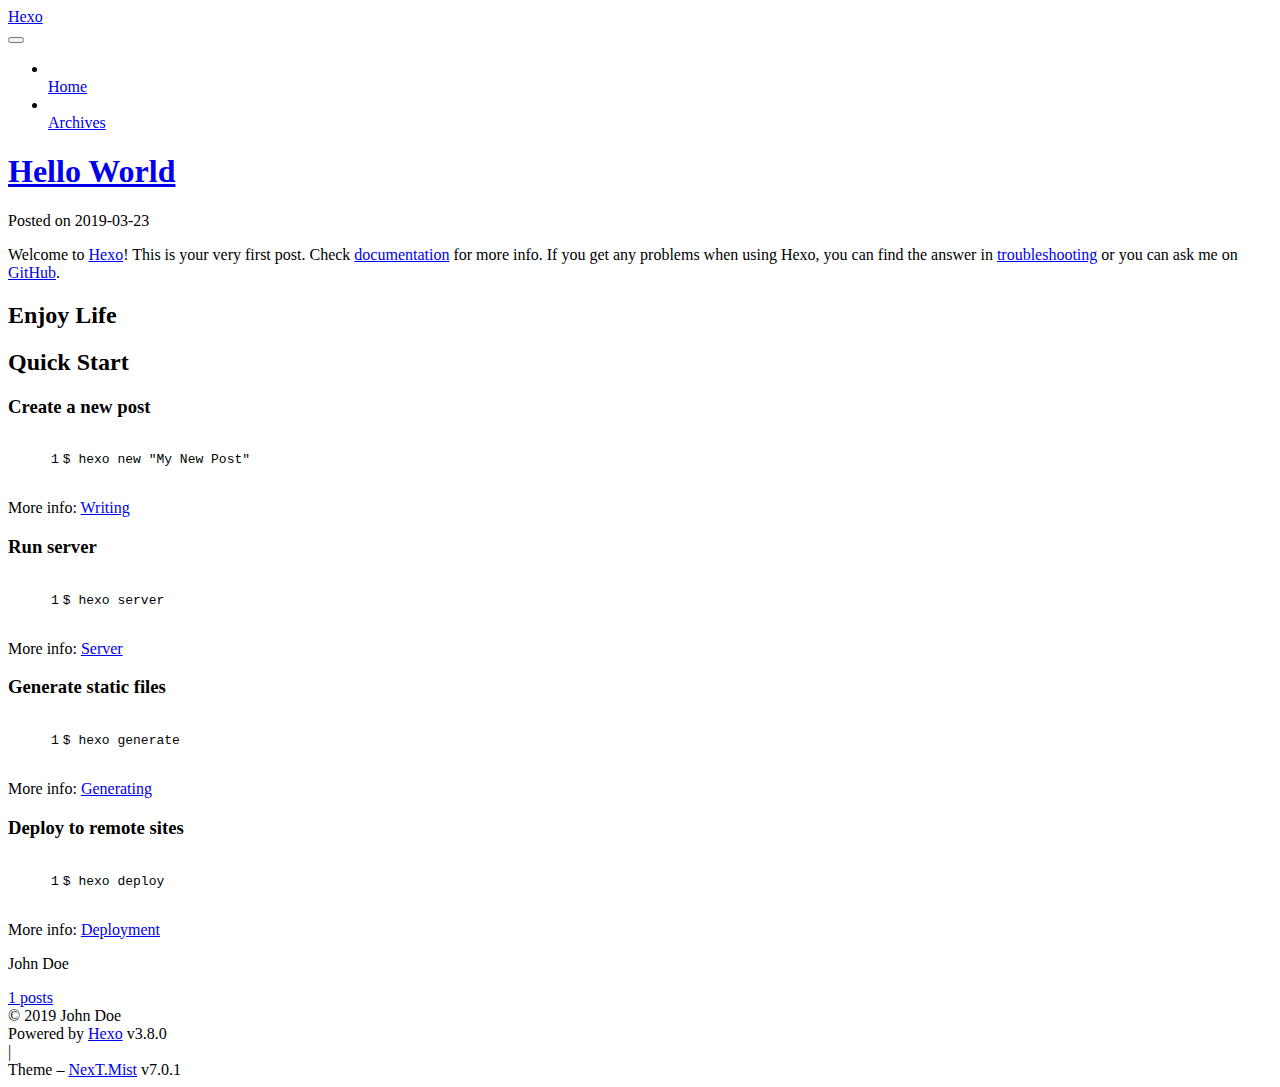
==== commit 9fc4c4f8: "Site updated: 2019-03-23 18:32:53" ====
--- a/index.html
+++ b/index.html
@@ -44,21 +44,21 @@
 
 
 
-<link rel="stylesheet" href="/lib/font-awesome/css/font-awesome.min.css?v=4.6.2">
-
-<link rel="stylesheet" href="/css/main.css?v=7.0.1">
-
-
-  <link rel="apple-touch-icon" sizes="180x180" href="/images/apple-touch-icon-next.png?v=7.0.1">
-
-
-  <link rel="icon" type="image/png" sizes="32x32" href="/images/favicon-32x32-next.png?v=7.0.1">
-
-
-  <link rel="icon" type="image/png" sizes="16x16" href="/images/favicon-16x16-next.png?v=7.0.1">
-
-
-  <link rel="mask-icon" href="/images/logo.svg?v=7.0.1" color="#222">
+<link rel="stylesheet" href="/blogs/lib/font-awesome/css/font-awesome.min.css?v=4.6.2">
+
+<link rel="stylesheet" href="/blogs/css/main.css?v=7.0.1">
+
+
+  <link rel="apple-touch-icon" sizes="180x180" href="/blogs/images/apple-touch-icon-next.png?v=7.0.1">
+
+
+  <link rel="icon" type="image/png" sizes="32x32" href="/blogs/images/favicon-32x32-next.png?v=7.0.1">
+
+
+  <link rel="icon" type="image/png" sizes="16x16" href="/blogs/images/favicon-16x16-next.png?v=7.0.1">
+
+
+  <link rel="mask-icon" href="/blogs/images/logo.svg?v=7.0.1" color="#222">
 
 
 
@@ -69,7 +69,7 @@
 <script id="hexo.configurations">
   var NexT = window.NexT || {};
   var CONFIG = {
-    root: '/',
+    root: '/blogs/',
     scheme: 'Mist',
     version: '7.0.1',
     sidebar: {"position":"left","display":"post","offset":12,"onmobile":false,"dimmer":false},
@@ -98,7 +98,7 @@
 
   <meta property="og:type" content="website">
 <meta property="og:title" content="Hexo">
-<meta property="og:url" content="https://rare-confused.github.io/index.html">
+<meta property="og:url" content="https://2435228436.github.io/rare-confused.github.io/index.html">
 <meta property="og:site_name" content="Hexo">
 <meta property="og:locale" content="default">
 <meta name="twitter:card" content="summary">
@@ -109,7 +109,7 @@
 
 
 
-  <link rel="canonical" href="https://rare-confused.github.io/">
+  <link rel="canonical" href="https://2435228436.github.io/rare-confused.github.io/">
 
 
 
@@ -177,7 +177,7 @@
     
 
     <div class="custom-logo-site-title">
-      <a href="/" class="brand" rel="start">
+      <a href="/blogs/" class="brand" rel="start">
         <span class="logo-line-before"><i></i></span>
         <span class="site-title">Hexo</span>
         <span class="logo-line-after"><i></i></span>
@@ -206,17 +206,17 @@
         
         
           
-          <li class="menu-item menu-item-home menu-item-active">
-
-    
-    
-    
-      
-    
-
-    
-
-    <a href="/" rel="section"><i class="menu-item-icon fa fa-fw fa-home"></i> <br>Home</a>
+          <li class="menu-item menu-item-home">
+
+    
+    
+    
+      
+    
+
+    
+
+    <a href="/blogs/" rel="section"><i class="menu-item-icon fa fa-fw fa-home"></i> <br>Home</a>
 
   </li>
         
@@ -233,7 +233,7 @@
 
     
 
-    <a href="/archives/" rel="section"><i class="menu-item-icon fa fa-fw fa-archive"></i> <br>Archivi</a>
+    <a href="/blogs/archives/" rel="section"><i class="menu-item-icon fa fa-fw fa-archive"></i> <br>Archives</a>
 
   </li>
 
@@ -285,12 +285,12 @@
   
   
   <div class="post-block">
-    <link itemprop="mainEntityOfPage" href="https://rare-confused.github.io/2019/03/23/hello-world/">
+    <link itemprop="mainEntityOfPage" href="https://2435228436.github.io/rare-confused.github.io/blogs/2019/03/23/hello-world/">
 
     <span hidden itemprop="author" itemscope itemtype="http://schema.org/Person">
       <meta itemprop="name" content="John Doe">
       <meta itemprop="description" content>
-      <meta itemprop="image" content="/images/avatar.gif">
+      <meta itemprop="image" content="/blogs/images/avatar.gif">
     </span>
 
     <span hidden itemprop="publisher" itemscope itemtype="http://schema.org/Organization">
@@ -305,7 +305,7 @@
           <h1 class="post-title" itemprop="name headline">
                 
                 
-                <a href="/2019/03/23/hello-world/" class="post-title-link" itemprop="url">Hello World</a>
+                <a href="/blogs/2019/03/23/hello-world/" class="post-title-link" itemprop="url">Hello World</a>
               
             
           </h1>
@@ -323,14 +323,14 @@
                 <i class="fa fa-calendar-o"></i>
               </span>
               
-                <span class="post-meta-item-text">Scritto il</span>
+                <span class="post-meta-item-text">Posted on</span>
               
 
               
                 
               
 
-              <time title="Post creato: 2019-03-23 16:23:34 / Post modificato: 16:33:12" itemprop="dateCreated datePublished" datetime="2019-03-23T16:23:34+08:00">2019-03-23</time>
+              <time title="Created: 2019-03-23 16:23:34 / Modified: 16:33:12" itemprop="dateCreated datePublished" datetime="2019-03-23T16:23:34+08:00">2019-03-23</time>
             
 
             
@@ -461,7 +461,7 @@
               
                 <div class="site-state-item site-state-posts">
                 
-                  <a href="/archives/">
+                  <a href="/blogs/archives/">
                 
                     <span class="site-state-item-count">1</span>
                     <span class="site-state-item-name">posts</span>
@@ -529,7 +529,7 @@
 
 
 
-  <div class="theme-info">Tema – <a href="https://theme-next.org" class="theme-link" rel="noopener" target="_blank">NexT.Mist</a> v7.0.1</div>
+  <div class="theme-info">Theme – <a href="https://theme-next.org" class="theme-link" rel="noopener" target="_blank">NexT.Mist</a> v7.0.1</div>
 
 
 
@@ -595,39 +595,39 @@
 
 
   
-  <script src="/lib/jquery/index.js?v=2.1.3"></script>
-
-  
-  <script src="/lib/velocity/velocity.min.js?v=1.2.1"></script>
-
-  
-  <script src="/lib/velocity/velocity.ui.min.js?v=1.2.1"></script>
-
-
-  
-
-
-  <script src="/js/src/utils.js?v=7.0.1"></script>
-
-  <script src="/js/src/motion.js?v=7.0.1"></script>
-
-
-
-  
-  
-
-
-  <script src="/js/src/schemes/muse.js?v=7.0.1"></script>
-
-
-
-
-  
-
-  
-
-
-  <script src="/js/src/next-boot.js?v=7.0.1"></script>
+  <script src="/blogs/lib/jquery/index.js?v=2.1.3"></script>
+
+  
+  <script src="/blogs/lib/velocity/velocity.min.js?v=1.2.1"></script>
+
+  
+  <script src="/blogs/lib/velocity/velocity.ui.min.js?v=1.2.1"></script>
+
+
+  
+
+
+  <script src="/blogs/js/src/utils.js?v=7.0.1"></script>
+
+  <script src="/blogs/js/src/motion.js?v=7.0.1"></script>
+
+
+
+  
+  
+
+
+  <script src="/blogs/js/src/schemes/muse.js?v=7.0.1"></script>
+
+
+
+
+  
+
+  
+
+
+  <script src="/blogs/js/src/next-boot.js?v=7.0.1"></script>
 
 
   
